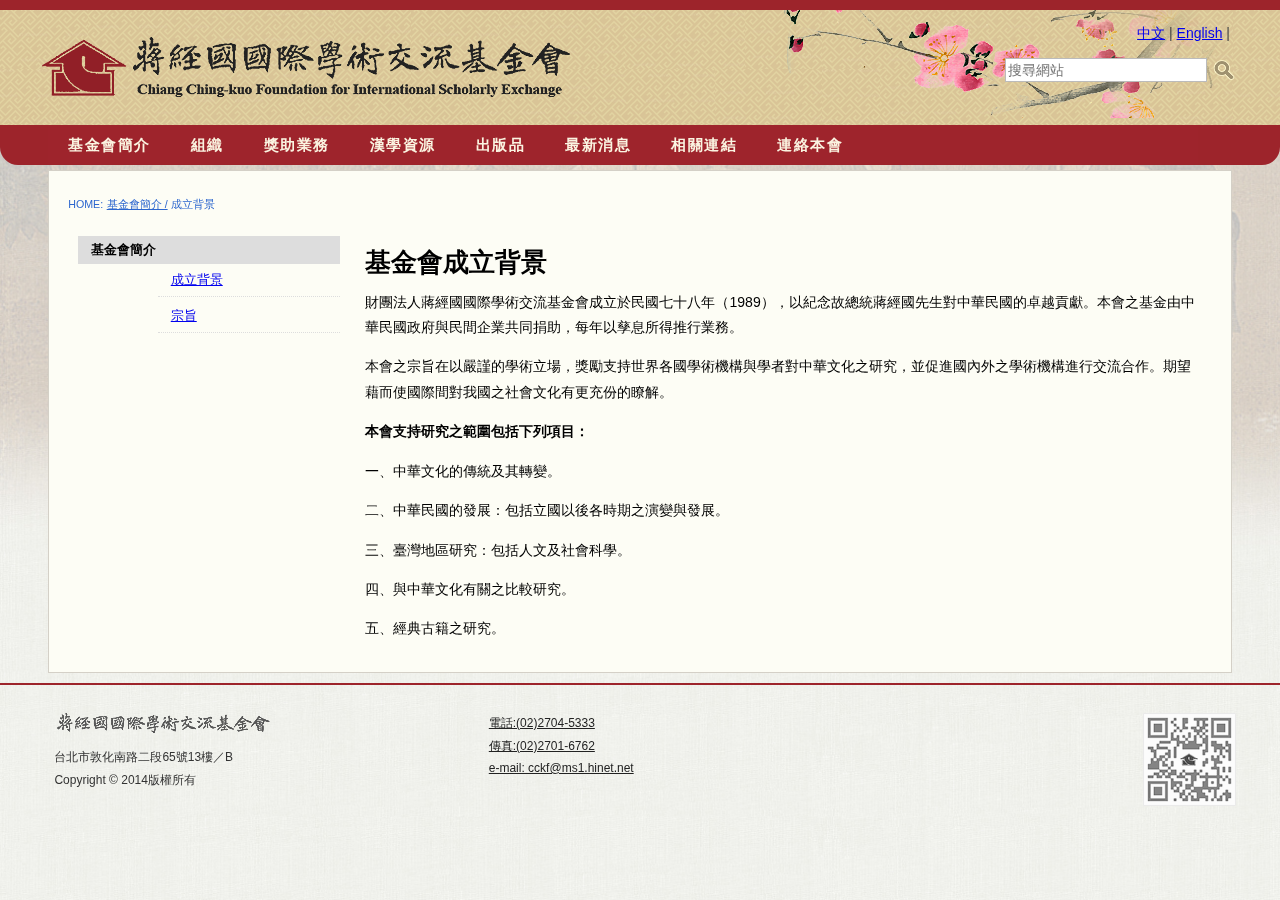
==== cckf/theme/resources/about.html @ 5ba4abf1 "Update Rule and Include Mockup Files for About Page." ====
<!DOCTYPE html>
<html>
<head>
<meta content="text/html; charset=utf-8" http-equiv="Content-Type">
<title>蔣經國基金會</title>
<meta name="description" content="蔣經國基金會以嚴謹的學術立場，獎勵支持世界各國學術機構與學者對中華文化之研究，並促進國內外之學術機構進行交流合作。期望藉而使國際間對我國之社會文化有更充份的瞭解。" />
<meta name="keywords" content="蔣經國基金會,Chiang Ching-kuo Foundation,蔣經國,基金會,Chiang Ching-kuo, CCK, 中華文化,漢學, 學術機構,"/>
<meta property="og:title" content="蔣經國基金會" />
<meta property="og:description" content="蔣經國基金會以嚴謹的學術立場，獎勵支持世界各國學術機構與學者對中華文化之研究，並促進國內外之學術機構進行交流合作。期望藉而使國際間對我國之社會文化有更充份的瞭解。" />

<link href="css/mockup.css" media="all" type="text/css" rel="stylesheet">
<link rel="stylesheet" type="text/css" media="all" href="css/base.css">
<link rel="stylesheet" type="text/css" media="screen" href="css/dropdown.css">
<link media="screen" rel="stylesheet" type="text/css" href="css/media-handheld.css">
<link href="img/favicon.ico" type="image/x-icon" rel="shortcut icon">
<link href="img/touch_icon.png" rel="apple-touch-icon">

<script src="js/resourceplone.js" type="text/javascript"></script>
<meta content="width=device-width, initial-scale=0.6666, maximum-scale=1.0, minimum-scale=0.6666" name="viewport">

</head>
<body>

<img src="img/background.jpg" class="bg">

<div id="top-banner"></div>

<div id="wrapper">
  <div id="header">
    <div>
      <div id="infobox">
        <div id="logo"> <img src="img/logo.png"> </div>
        <div class="top-info"> <a href="#" target="blank">中文</a> | <a href="#/">English</a> | </div>
        <div id="portal-searchbox">
          <form action="#/@@search" id="livesearch0">
            <div class="LSBox">
              <input type="text" id="searchGadget" class="searchField" accesskey="4" placeholder="搜尋網站" title="搜尋網站" size="18" name="SearchableText" autocomplete="off">
              <button class="searchButton" type="submit" value="label_search"><img src="img/search-icon-s.png" alt="Search"></button>
              <div id="LSResult" class="LSResult">
                <div id="LSShadow" class="LSShadow"></div>
              </div>
            </div>
          </form>
        </div>
      </div>
    </div>
 
  </div>

  
   <div id="cckmenu">
      <div id="navbar-wrapper" >
        <nav id="mainMenu" class="tencol last"> <a class="toggleMenu" href="#" style="display: none;">Menu <span class="expandicon"><img src="img/menu-expand.png"></span></a>
          <ul class="nav" style="display: block;">
            <li class=""> <a class="rootmenulink parent" href="#">基金會簡介</a>
              <ul class="submenu">
                <li class="menuitem"><a class="menulink" href="#">成立背景</a></li>
                <li class="menuitem"><a class="menulink" href="#">宗旨</a></li>
              </ul>
            </li>
            <li class=""> <a class="rootmenulink parent" href="#">組織</a>
              <ul class="submenu">
                <li class="menuitem"><a class="menulink" href="#">董事會</a></li>
                <li class="menuitem"><a class="menulink" href="#">基金會總部</a></li>
                <li class="menuitem"><a class="menulink" href="#">美洲辦事處</a></li>
                <li class="menuitem"><a class="menulink" href="#">諮議委員會</a></li>
                <li class="menuitem"><a class="menulink" href="#">海外漢學研究中心</a></li>
              </ul>
            </li>
            <li class=""> <a class="rootmenulink parent" href="#">獎助業務</a>
              <ul class="submenu">
                <li class="menuitem"><a class="menulink" href="#">國內地區</a></li>
                <li class="menuitem"><a class="menulink" href="#">美洲地區</a></li>
                <li class="menuitem"><a class="menulink" href="#">歐洲地區</a></li>
                <li class="menuitem"><a class="menulink" href="#">亞太地區</a></li>
                <li class="menuitem"><a class="menulink" href="#">歷年獎助名單</a></li>
                <li class="menuitem"><a class="menulink" href="#">歷年獎助狀況</a></li>
                <li class="menuitem"><a class="menulink" href="#">獎助地圖</a></li>
                <li class="menuitem"><a class="menulink" href="#">期中及成果報告撰寫格式</a></li>
              </ul>
            </li>
            <li class=""> <a class="rootmenulink" href="#">漢學資源</a> </li>
            <li class=""><a class="rootmenulink parent" href="#">出版品</a>
              <ul class="submenu">
                <li class="menuitem"><a class="menulink" href="#">年報</a> </li>
                <li class="menuitem"><a class="menulink" href="#">簡訊</a> </li>
                <li class="menuitem"><a class="menulink" href="#" target="_blank">十周年慶專刊</a> </li>
              </ul>
            </li>
            <li class=""><a class="rootmenulink" href="# ">最新消息</a> </li>
            <li class=""><a class="rootmenulink" href="# ">相關連結</a> </li>
            <li class=""><a class="rootmenulink" href="# ">連絡本會</a> </li>
            <li id="mini-searchbox" class="displayNav">
              <form action="#/search" name="searchform">
                <input type="text" class="searchField inputLabel inputLabelActive" title="Search" size="18" name="SearchableText">
                <button value="label_search" type="submit" class="searchButton"><img alt="Search" src="img/search-icon.png"></button>
              </form>
            </li>
          </ul>
        </nav>
      </div>
    </div>  
  
  
  <div id="main">
    <div id="plone-content">
      <div class="row" id="portal-columns">
        <div id="viewlet-above-content">
          <div id="portal-breadcrumbs"> <span id="breadcrumbs-you-are-here">Home:</span> 
		  <span id="breadcrumbs-home"> <a href="#">基金會簡介 /</a> <span id="breadcrumbs-current">成立背景</span> 
		  </span> </div>
        </div>
        

        <div id="navigation"> 
          <div class="cell width-1:4 position-0" id="portal-column-one">
              <dl class="portlet portletNavigationTree first-item-nav">
                <dt class="portletHeader"> <span class="portletTopLeft"></span>基金會簡介<span class="portletTopRight"></span> </dt>
                <dd class="portletItem lastItem">
                  <ul class="navTree navTreeLevel0">
                    <li class="navTreeItem visualNoMarker section-ultimas-noticias"> <a href="#" title="" class="state-published contenttype-link"> <span>成立背景</span> </a> </li>
                    <li class="navTreeItem visualNoMarker section-navegue-por-estados"> <a href="#" title="" class="state-published contenttype-link"> <span>宗旨</span> </a> </li>                                        
                  </ul>
                  <span class="portletBottomLeft"></span> <span class="portletBottomRight"></span> </dd>
              </dl>

          </div>
        </div>
        

        <div class="cell width-3:4 position-1:4" id="portal-column-content"> 
            <div id="content">
              <div id="viewlet-above-content-title"></div>
              <h1 class="documentFirstHeading">基金會成立背景</h1>

              <div id="viewlet-above-content-body"></div>
              <div id="content-core">
                <div id="parent-fieldname-text">

                  <p>財團法人蔣經國國際學術交流基金會成立於民國七十八年（1989），以紀念故總統蔣經國先生對中華民國的卓越貢獻。本會之基金由中華民國政府與民間企業共同捐助，每年以孳息所得推行業務。</p>
                  <p>本會之宗旨在以嚴謹的學術立場，獎勵支持世界各國學術機構與學者對中華文化之研究，並促進國內外之學術機構進行交流合作。期望藉而使國際間對我國之社會文化有更充份的瞭解。</p>
                  <p><strong>本會支持研究之範圍包括下列項目：</strong></p>
                  <p>一、中華文化的傳統及其轉變。</p>
                  <p>二、中華民國的發展：包括立國以後各時期之演變與發展。</p>
                  <p>三、臺灣地區研究：包括人文及社會科學。</p>
                  <p>四、與中華文化有關之比較研究。</p>
                  <p>五、經典古籍之研究。</p>
                </div>
              </div>
            </div>
        </div>              
      </div>

      
    </div>
    <div class="clear"></div>

  </div>

  <div id="footer">
    <div id="foot-container">
      <div class="footColumn">
        <dl class="footSection">
          <dt class="footSectionHeader"><img src="img/title.png"></dt>
          <dd class="footSectionBody"> 台北市敦化南路二段65號13樓／B </dd>
          <dd class="footSectionBody"> Copyright © 2014版權所有 </dd>
        </dl>
      </div>
      <div class="footColumn">
        <dl class="footSection">
          <dt class="footSectionHeader"></dt>
          <dd class="footSectionBody"> <a class="external-link" href="#">電話:(02)2704-5333</a> </dd>
          <dd class="footSectionBody"> <a class="external-link" href="#">傳真:(02)2701-6762</a> </dd>
          <dd class="footSectionBody"> <a class="external-link" href="#">e-mail: cckf@ms1.hinet.net</a> </dd>
        </dl>
      </div>
      <div class="footColumn-last">
        <dl class="footSection">
          <dt class="footSectionHeader"><img src="img/qrcode.png"></dt>
        </dl>
      </div>
    </div>
  </div>
</div>
<script src="js/script.js"></script>
</body>
</html>
---- cckf/theme/resources/css/mockup.css ----
body {
    margin: 0 auto;
	font: 100% "Verdana","新細明體","Arial","Helvetica","sans-serif";


}
img.bg {
  /* Set rules to fill background */
  min-height: 100%;
  min-width: 1024px;
	
  /* Set up proportionate scaling */
  width: 100%;
  height: auto;
	
  /* Set up positioning */
  position: fixed;
  top: 0;
  left: 0;
  z-index: -999;
  }


#wrapper {
    
    margin: 0 auto;
    width: 100%;
}

#top-banner {
    background: none repeat scroll 0 0 #9D242B;
    height: 10px;
}

.clear {
    clear: both;
}
/* header define ============================================================================*/

#header {
    background-image: url("../img/pattern.png");
    background-color: #DDCC9B;
    color: #222222;

}

#header > div {
    margin: 0 auto;
    max-width: 1200px;
    overflow: hidden;
    position: relative;
}


#logo {
    float: left;
    margin-top: 15px;
}

#infobox {
    background-image: url("../img/flower.png");
    background-position: 100% 100%;
    background-repeat: no-repeat;
    display: block;
    height: 115px;
    width: 1200px;
}
.top-info {
    color: #444444;
    float: right;
    font-family: "Verdana","新細明體","Arial","Helvetica","sans-serif";
    font-size: 14px;
    margin-top: 15px;
    padding-right: 10px;
}

#portal-searchbox {
    clear: right;
    float: right;
    font-family: arial,STHeiti,pmingliu,sans-serif ;
    font-size: 80%;
    margin: 1.2em 0;
    text-align: left;
	 width: 235px;
}

#searchGadget {
    border: 1px solid #BBBBBB;
    font-family: arial,STHeiti,pmingliu,sans-serif ;
    font-size: 14px;
    height: 20px;
    width: 14em;
}

.LSBox button {
    background-color: rgba(0, 0, 0, 0);
    border: medium none;
    cursor: pointer;
    position: absolute;
}
#portal-searchbox label {
    font-weight: normal;
}

#cckmenu {
    background: none repeat scroll 0 0 #9D242B;
    border-bottom-left-radius: 18px;
    border-bottom-right-radius: 18px;
    clear: both;
    line-height: 20px;
    margin: 0;
    max-width: 100% !important;
    height: 40px;
}


* ul, ol {
    list-style: none outside none;
}
* li {
    display: inline;
}




/* nav menu define ============================================================================*/


#navbar-wrapper {
     background-color: #9D242B;
    height: 40px;
    margin: 0 auto;
    width: 1150px;
}
div.row {
    display: block;
    float: left;
    position: relative;
    width: 100%;
}
#mini-searchbox {
    display: none;
}


















/* content define ============================================================================*/
#main {
    background: none repeat scroll 0 0 #FDFDF5;
    border: 1px solid #D4D0C7;
    font-size: 1em;
    margin: 5px auto 0;
    max-width: 1150px;
    padding: 0 1em 1em;
}

#main #portal-breadcrumbs {
    margin-bottom: 1.923em;
    margin-top: 1.923em;
	font-size: 80%;
	margin-left: 0.25em;
}
#portal-breadcrumbs > span {
    font-size: 0.833em;
}
#portal-breadcrumbs a, #portal-breadcrumbs span {
    color: #2C66CE;
    font-family: "open_sansregular",Arial,Helvetica,sans-serif;
    text-transform: uppercase;
}
div.row {
    display: block;
    float: left;
    position: relative;
    width: 100%;
}

#content {
    clear: both;
    font-size: 80%;
    line-height: 1.5em;
    margin: 0;
	position: relative;
}
#content-core p {
    font-size: 110%;
}
p {
    line-height: 1.8em;
    margin: 0 0 1em;
}
#content p, #content table, #content dl, dl.portlet p, dl.portlet {
    margin-bottom: 1em;
}
#content div.documentByLine {
    color: #666666;
    display: block;
    font-size: 85%;
	min-height: 30px;
	width: 55%;
}
#go-top {
    background: url("go-top.png") no-repeat scroll left center rgba(0, 0, 0, 0);
    color: #777777;
    font-size: 0.9em;
    padding-left: 20px;
}
/* footer define============================================================================*/
#footer > div {
    margin: 2em auto;
    max-width:1200px;

}
#footer {
    border-top: 2px solid #9D242B;
    color: #333333;
    margin-top: 10px;
}

#footer a {
    color: #222222;
}

#foot-container {
    font-size: 75%;
}
#foot-container .footColumn {
    text-align: left;
	margin-right: 200px;
	float: left;
}
#foot-container .footColumn-last {
    float: right;
}
#foot-container dl {
    margin: 0 0 20px;
}

#foot-container dt {
    color: #333333;
    font-family: "open_sansbold",Arial,Helvetica,sans-serif;
    font-size: 2em;
    padding-left: 0.6em;
}

#foot-container dd {
    font-family: "open_sansregular",Arial,Helvetica,sans-serif;
    padding: 0.5em 1.2em 0;
}

#foot-container dl dd {
    margin-left: 0;
}
dt {
    font-weight: bold;
}


#foot-container.columns-4 .footColumn {
    width: 25%;
}
---- cckf/theme/resources/css/base.css ----
#content ul {
list-style-type: disc;
margin-left: 2em;
}
#content ol,
dl.portlet ol,
div.portletStaticText ol {
list-style-type: decimal;
margin-left: 2em;
}
#content li,
dl.portlet li,
div.portletStaticText li {
margin-bottom: 0.25em;
line-height: 1.5em;
display: list-item;
}
/* */
#content .discreet,
#sidebar .discreet {
color: #666;
font-size: 85%;
font-weight: normal;
}
#content .visualHighlight {
background-color: #ffb;
}
#content .pullquote {
margin: 0 1em 0.5em 0.5em;
font-weight: bold;
line-height: 1.25em;
float: right;
width: 35%;
clear: right;
color: #444;
font-size: 1.6em;
letter-spacing: -0.08em !important;
}
#content .callout {
background: #eee;
padding: 1em;
border-left: 1em solid #ccc;
clear: both;
}
/* */
#content div.documentByLine {
font-size: 85%;
display: block;
color: #666;
}
#content img.tileImage,
#content div.newsImageContainer {
float: right;
margin: 0 1em 0.5em 1em;
}
.eventDetails {
float: right;
clear: right;
margin: 0 0 0.5em 1em;
}
#content .eventDetails .eventDetail {
clear: both;
}
/* */
/* */
table.listing,
table.plain {
border-spacing: 0;
border-collapse: collapse;
}
table.invisible td,
table.invisible th,
table.plain td,
table.plain th,
table.listing td,
table.listing th {
padding: 0.5em 1em;
vertical-align: top;
}
table.plain th,
table.plain td {
border: 1px solid #ddd;
}
table.plain th {
text-align: left;
}
table.listing td.listingCheckbox,
table.listing th.listingCheckbox {
text-align: center;
}
table.listing {
border-left: 1px solid #ddd;
border-bottom: 1px solid #ddd;
}
table.listing .top {
border-left: 1px solid #ddd;
border-top: 1px solid #ddd;
border-right: 1px solid #ddd;
}
table.listing th {
text-align: left;
color: #666;
border: 0.1em solid #e7e7e7;
border-style: solid solid none;
background: #ddd;
}
table.listing tr.odd th {
border: 0.1em solid #fff;
border-style: solid solid none none;
}
table.listing tbody th {
font-weight: bold;
}
table.listing tbody tr {
text-align:left;
}
table.listing tbody tr.odd {
background: #eee;
}
table.listing tbody tr td {
background: transparent;
}
table.listing tbody tr.odd td {
background: #eee;
}
table.listing td {
border-right: 1px solid #ddd;
}
.icons-on #listing-table td {
line-height: 2em;
}
table.listing a {
border: none;
display: inline-block;
border-bottom: none !important;
}
table.listing td.draggable {
text-shadow: White 1px 1px 1px;
background: #ddd !important;
border-bottom: 1px solid white;
padding: 0.4em 0.4em 0 0.5em;
}
/* */
table.vertical {
}
table.vertical th {
text-align: right;
}
table.vertical td {
border-top: 0.1em solid #e7e7e7;
padding: 0.5em;
}
/* */
table.grid td,
table.grid th {
border: 1px solid #e7e7e7;
padding: 0.5em;
}
.dragindicator {
outline: 2px solid #FFD700;
}
#foldercontents-order-column {
padding: 0;
}
div.listingBar {
font-size: 80%;
margin: 1em 0;
}
div.listingBar .next {
display: inline-block;
float: right;
}
div.listingBar .previous {
display: inline-block;
}
div.listingBar a {
display: inline-block;
padding: 0.25em 0.5em;
border: 0.1em solid #ccc;
}
div.listingBar a:hover {
color: White;
background-color: #329fd7;
border-color: #329fd7;
}
/* */
/* */
dl.portalMessage,
div.attention,
div.caution,
div.danger,
div.error,
div.hint,
div.important,
div.note,
div.tip,
div.warning {
margin: 1em 0;
font-size: 80%;
border: 1px solid #996;
background-color: #ffffe3;
clear:both;
}
dl.portalMessage a,
#content dl.portalMessage a,
div.attention a,
div.caution a,
div.danger a,
div.error a,
div.hint a,
div.important a,
div.note a,
div.tip a,
div.warning a,
#content div.attention a,
#content div.caution a,
#content div.danger a,
#content div.error a,
#content div.hint a,
#content div.important a,
#content div.note a,
#content div.tip a,
#content div.warning a {
color: black;
border-bottom: 1px solid #888;
}
dl.portalMessage dt,
div > .admonition-title {
background-color: #996;
font-weight: bold;
float: left;
margin: 0 0.5em 0 0;
padding: 0.5em 0.75em;
color: White;
line-height: 1.25em;
}
dl.portalMessage dd,
div.attention > .last,
div.caution > .last,
div.danger > .last,
div.error > .last,
div.hint > .last,
div.important > .last,
div.note > .last,
div.tip > .last,
div.warning > .last {
padding: 0.5em 0.5em;
margin: 0;
line-height: 1.25em;
}
.warning {
border-color: #d80;
}
.warning > dt,
.warning > .admonition-title {
background-color: #d80;
}
.error {
border-color: #d00;
}
.error > dt,
.error > .admonition-title {
background-color: #d00;
}
.warning {
border-color: #d80;
}
.warning > dd,
.warning > .last {
background-color: #fd7;
}
.error {
border-color: red;
}
.error > dd,
.error > .last {
background-color: #fdc;
}
/* */
#content dl.portalMessage,
#content div.attention a,
#content div.caution a,
#content div.danger a,
#content div.error a,
#content div.hint a,
#content div.important a,
#content div.note a,
#content div.tip a,
#content div.warning a {
font-size: 100%;
}
#content dl.portalMessage dt,
#content div > .admonition-title {
margin: 0 0.5em 0 0;
padding: 0.5em 0.75em;
}
#content dl.portalMessage dd,
#content div.attention > .last,
#content div.caution > .last,
#content div.danger > .last,
#content div.error > .last,
#content div.hint > .last,
#content div.important > .last,
#content div.note > .last,
#content div.tip > .last,
#content div.warning > .last {
margin: 0;
}
/* */
/* */
dl.collapsible {
border: 0.1em solid #8cacbb;
margin: 1em 0;
padding: 0;
}
dl.collapsible dt.collapsibleHeader {
display: block;
float: left;
background: White;
line-height: 1.2em;
vertical-align: middle;
font-size: 90%;
position: relative;
top: -0.6em;
width: auto;
margin: 0 0 -0.6em 1em;
padding: 0 0.5em;
}
dl.collapsible dd.collapsibleContent {
margin: 0;
padding: 0 1em 0.4em;
clear: left;
}
/* */
dl.collapsible dd.collapsibleContent > dl {
margin: 0;
padding: 0;
}
dl.expandedInlineCollapsible dt.collapsibleHeader,
dl.expandedBlockCollapsible dt.collapsibleHeader {
padding: 0 0.5em 0 2em;
background: White url(treeExpanded.png) no-repeat 0.5em 50%;
cursor: pointer;
}
dl.collapsedBlockCollapsible {
border: none;
height: 1em;
width: auto;
}
dl.collapsedInlineCollapsible dt.collapsibleHeader,
dl.collapsedBlockCollapsible dt.collapsibleHeader {
float: none;
position: relative;
margin: 0 0 0 1em;
padding: 0 0.5em 0 2em;
line-height: 1.2em;
cursor: pointer;
background: White url(treeCollapsed.png) no-repeat 0.5em 50%;
}
dl.collapsedInlineCollapsible dd.collapsibleContent,
dl.collapsedBlockCollapsible dd.collapsibleContent {
display: none;
}
dl.collapsedInlineCollapsible {
border: none;
height: 1em;
width: auto;
display: inline;
}
dl.collapsedInlineCollapsible dt.collapsibleHeader {
position: static;
float: none;
margin: 0;
padding: 0 0 0 2em;
line-height: 1em;
cursor: pointer;
display: inline;
}
/* */
/* */
.comment {
margin-top: 1.5em;
font-size: 80%;
}
.comment .documentByLine {
margin-left: 1em;
}
.comment .formControls {
margin-left: 0;
}
.commentTime {
color: #666;
}
.commentBody {
padding: 1em;
margin: 0.5em 0;
border-radius: 0.5em;
-webkit-border-radius: 0.5em;
-moz-border-radius: 0.5em;
box-shadow: 0 0 1em 0 #888;
-moz-box-shadow: 0 0 0.5em 0 #888;
-webkit-box-shadow: 0 0 0.5em #888;
}
.comment h1,
.comment h2,
.comment h3,
.comment h4,
.comment h5,
.comment h6 {
font-weight: normal;
}
/* */
.reviewHistory,
.contentHistory {
display: inline;
color: Black;
}
.spacer {
margin: 1em;
}
.label {
font-weight: bold;
display: inline;
}
.label .fieldErrorBox {
font-weight: normal;
}
.optionsToggle {
border: 0.1em solid #8cacbb;
color: Black;
background-color: #dee7ec;
font-weight: normal;
font-size: 90%;
}
/* */
.highlightedSearchTerm {
background-color: #ffa;
}
dl.searchResults .highlightedSearchTerm {
background-color: transparent;
font-weight: bold;
}
/* */
.noInheritedRoles {
color: #a0a0a0;
}
/* */
.currentItem {
border-collapse: collapse;
border: 0.2em solid #ffa500;
padding: 0.1em;
}
/* */
/* */
fieldset#search-field {
border: none !important;
text-align: center;
}
input.searchPage {
font-size:200% !important;
}
#rss-subscription {
float: left;
line-height: 3em;
}
#search-results-bar .actionMenuContent {
margin-top: 1em;
padding: 0;
}
#search-filter {
background: #ddd;
margin: 0;
padding: 0;
}
#content #search-filter fieldset {
border: none !important;
position: relative;
padding: 0;
margin: 0;
}
#content #search-filter legend {
background: transparent;
font-size: 1.1em;
padding: 0.5em 0.9em;
font-weight: bold;
}
#search-filter .field {
background: #eee;
padding: 1em 1.5em;
margin: 0;
}
#search-filter .field label {
font-weight: normal;
}
#search-filter .formControls {
text-align:center
}
#search-results-wrapper {
margin-top: 1em;
}
form.searchPage h1.documentFirstHeading {
font-weight:normal;
letter-spacing:0;
float: left;
margin-right: 0.8em;
}
form.searchPage h1.documentFirstHeading .highlightedSearchTerm {
background: transparent !important;
}
#search-results-bar > * {
float: left;
}
#searchResultsSort{
float:right;
}
#search-results-bar {
position: relative;
z-index: 1;
float: left;
width: 100%;
border-top: 1px solid #DDD;
border-bottom: 1px solid #DDD;
padding: 1em 0;
}
#search-results-bar dl.actionMenu {
margin-bottom: 0;
}
#search-results-bar dd.actionMenuContent {
margin-left: 0;
padding-left: 0;
}
#search-results-bar dt.actionMenuHeader a {
border-bottom: none;
}
#search-results-bar dt.actionMenuHeader a::after {
content: " ▼";
}
#search-results {
padding: 1em;
}
.searchResults {
margin-top: 0;
}
#ajax-search-res {
display: none;
}
/* */
/* */
.image-left {
float: left;
margin: 0.5em 1em 0.5em 0;
}
.image-right {
float: right;
margin: 0.5em;
}
.image-inline {
float: none;
}
/* */
/* */
dl.toc {
float: right;
width: 35%;
font-size: 100%;
margin: 1em 0 0.5em 1.5em;
}
dl.toc dt {
margin-left: 1em;
font-weight: normal;
text-transform: uppercase;
}
dl.toc dd {
margin-bottom: 0;
padding-left: 2em;
}
dl.toc dd ol {
margin-left: 1.5em;
}
/* */
/* */
#portal-sitemap {
list-style: none;
margin-left: 0;
font-size: 130%;
font-weight: bold;
}
#portal-sitemap li {
list-style: none;
margin-left: 0;
}
#portal-sitemap a {
border-bottom: none;
display: block;
}
#portal-sitemap > li {
border-bottom:0.1em dotted #ddd;
line-height:1.8em;
padding:0.25em 1em;
margin-bottom: 0;
}
#portal-sitemap .navTreeLevel2,
#portal-sitemap .navTreeLevel2 ul {
font-size: 85%;
font-weight: normal;
margin-bottom: 0;
padding: 0.25em 0;
}
/* */
/* */
.photoAlbumEntry {
float: left;
position:relative;
overflow: hidden;
height: 185px;
width: 143px;
margin: 0em;
padding: 0px 6px 0px 9px;
text-align: center;
background-image: url('polaroid-single.png');
background-repeat: no-repeat;
}
.photoAlbumEntry img {
border: 1px solid #ccc;
display: block;
margin: 0 auto;
}
.photoAlbumEntryWrapper {
height: 130px;
width: 128px;
margin-bottom: 7px;
}
.photoAlbumEntry a {
display: block;
text-decoration: none;
font-size: 90%;
height: 169px;
width: 130px;
margin: 16px auto 0px;
}
.photoAlbumFolder {
background-image: url('polaroid-multi.png');
background-repeat: no-repeat;
}
.photoAlbumEntryTitle {
color: #76797c;
display: block;
width: 128px;
height: 3.6em;
}
/* */
/* */
.hiddenStructure {
display: block;
background: transparent;
background-image: none; /* */
border: none;
height: 0.1em;
overflow: hidden;
padding: 0;
margin: -0.1em 0 0 -0.1em;
width: 1px;
}
/* */
/* */
.ie6 .hiddenStructure,
.ie7 .hiddenStructure {
position: absolute;
}
#content .visualNoMarker {
list-style:none;
margin-left: 0;
}
.visualClear {
clear: both;
}
/* */
/* */
body.largeText { font-size: 125%; }
body.smallText { font-size: 85%; }
/* */
/* */
/* */
div.overlay {
width: auto;
height: auto;
/* */
display: none;
/* */
margin: 1em;
font-size: 80%;
}
div.overlay-iframe,
div.overlay-ajax {
width: 60%;
min-height: 100px;
z-index: 99; /* */
}
div.overlay-iframe {
height: 60%;
}
/* */
div.overlaybg div.close,
div.overlay div.close {
background-image: url(pb_close.png);
position: absolute;
left: -14px;
top: -14px;
cursor: pointer;
height: 30px;
width: 30px;
}
.pb-ajax {
overflow-y: auto;
}
.pb-ajax, .pb-image, .overlay iframe {
background-color: #fff;
border: 1px solid #999;
white-space: normal;
box-shadow: 0 0 3em 0.5em #666;
-moz-box-shadow: 0 0 3em 0.5em #666;
-webkit-box-shadow: 0 0 3em #666;
}
.pb-ajax > div {
width: 92%;
padding: 1em;
}
.pb-ajax .documentActions {display:none}
div.overlay div.close span {
display: block;
height: 1px;
margin: -1px 0 0 -1px;
overflow: hidden;
padding: 0;
width: 1px;
}
div.overlay textarea { width: 100%; }
/* */
div.overlay .link-parent { display: none; }
div.overlay #createGroup legend { display: none; }
div.overlay #createGroup fieldset { border: none; }
/* */
div.overlay p {
margin-bottom: 1em;
}
div.overlay label {
margin-bottom: 0.25em;
}
div.overlay a:hover {
color: #75ad0a;
}
div.overlay a:hover label{
cursor: pointer;
}
div.overlay a.selected {
color: #000000;
}
div.overlay .formTab {
margin-right:1em;
font-weight: bold;
}
div.overlay .formTab.lastFormTab {
margin-right:0em;
}
div.overlay .formControls a {
display: block;
margin: 0.75em;
}
/* */
/* */
#history dd {
}
div.historyRecord {
margin-bottom: 1em;
}
div.historyTools ul {
float: right;
margin: 2px 1em;
}
div.historyTools ul li {
display: inline;
padding: 0 0.015em;
}
div.historyTools ul li a{
border-bottom: none;
}
div.historyTools form {
display: inline;
}
.historyAction {
}
.historyByLine {
background: #ddd;
padding: 0.5em;
border-top-right-radius: 0.5em;
border-top-left-radius: 0.5em;
-webkit-border-top-right-radius: 0.5em;
-webkit-border-top-left-radius: 0.5em;
-moz-border-radius-topleft: 0.5em;
-moz-border-radius-topright: 0.5em;
}
div.historyLinks {
float: right;
clear: right;
margin: 0.5em 1em 0 0;
}
div.historyComment {
padding: 0.5em 1em;
border: 1px solid #ddd;
}
div.historyComment p {
margin: 0;
padding-top: 1px;
}
a.historyComparePrevious {
border-top: 1px dotted #ccc;
display: block;
margin-top: 1.5em;
margin-bottom: -0.5em;
text-align: center;
}
a.historyComparePrevious span {
background-color: white;
position: relative;
top: -0.75em;
padding: 0 0.5em;
}
/* */
/* */
.icons-on .contenttype-document {
background: no-repeat transparent 0px 4px url(contenttypes-sprite.png);
}
.icons-on .contenttype-event {
background: no-repeat transparent 0px -212px url(contenttypes-sprite.png);
}
.icons-on .contenttype-folder {
background: no-repeat transparent 0px -644px url(contenttypes-sprite.png);
}
.icons-on .contenttype-link {
background: no-repeat transparent 0px -1076px url(contenttypes-sprite.png);
}
.icons-on .contenttype-news-item {
background: no-repeat transparent 0px -1292px url(contenttypes-sprite.png);
}
.icons-on .contenttype-plone-site {
background: no-repeat transparent 0px -1508px url(contenttypes-sprite.png);
}
.icons-on .contenttype-collection {
background: no-repeat transparent 0px -1724px url(contenttypes-sprite.png);
}
.icons-on .contenttype-topic {
background: no-repeat transparent 0px -1724px url(contenttypes-sprite.png);
}
/* */
.icons-on #plone-contentmenu-factories .contenttype-file {
background: no-repeat transparent 0px -428px url(contenttypes-sprite.png);
}
.icons-on #plone-contentmenu-factories .contenttype-image {
background: no-repeat transparent 0px -860px url(contenttypes-sprite.png);
}
.icons-on .contenttype-document,
.icons-on .contenttype-event,
.icons-on .contenttype-folder,
.icons-on .contenttype-link,
.icons-on .contenttype-news-item,
.icons-on .contenttype-plone-site,
.icons-on .contenttype-collection,
.icons-on .contenttype-topic,
.icons-on #plone-contentmenu-factories .contenttype-file,
.icons-on #plone-contentmenu-factories .contenttype-image {
line-height: 2em;
display: inline-block;
*display: block;
padding-left: 20px !important;
}
/* */
/* */
.optionsBox {
overflow-y: auto;
border: solid 1px #999999;
background: #FFFFFF;
height: 14em;
width: 100%;
}
/* */
/* */
.ie7 div.optionsBox {
width: 50%;
}
.optionsBox LABEL {
padding: 2px 0 0 0;
display: block;
line-height: 1em;
font-weight: normal;
}
.optionsBox input{
vertical-align: middle;
margin: 1px 4px 4px 6px;
}
/* */
/* */
.ie7 .optionsBox input {
margin: 0px;
}
.optionsBox LABEL.checked {
background-color: #EEEEEE;
}
.optionsBox LABEL.hover {
background-color: #777777;
color: #FFFFFF;
}
#archetypes-fieldname-subject .formHelp {
font-weight: normal;
}
#existingTagsSection {
position: relative;
margin-left: 3em;
}
#existingTags {
float: left;
width: 50%;
}
#content #existingTags dd {
margin-bottom: 1px;
margin-left: 0;
}
#content #selectedTags, #content #newTags {
margin-bottom: 0;
margin-left: 0;
}
#content #selectedTagsSection {
margin-left: 3em;
float: left;
width: 43%;
margin-bottom: 0;
}
#newTagsSection {
width: 48%;
margin-left: 3em;
}
#content p.selectedTag {
margin-bottom: .4em;
}
#existingTagsTitle, #newTagsTitle {
float: left;
}
#existingTagsHelp, #newTagsHelp {
float: right;
}
#noTagsSelected, #oneOrMoreTagsSelected {
display: none;
}
#ajax-spinner {
display:none;
width: 20px;
height: 20px;
position: fixed;
background-position: center center;
top: 50%;
left: 50%;
margin-top: -10px;
margin-left: -10px;
}
/* */

}


/* - public.css - */
@media screen {
/* http://www.brasil.gov.br/portal_css/public.css?original=1 */
/* */
.state-published {
color: #436976 !important;
}
/* */
body {
font: 100% Arial, FreeSans, sans-serif;
background: White;
color: Black;
/* */
}
h1, h2, h3, h4, h5, h6 {
font-family: "Helvetica Neue", Arial, FreeSans, sans-serif;
font-weight: bold;
color: Black;
line-height: 1.5em;
}
h1, h2 {
letter-spacing: -0.05em;
}
h1 {
font-size: 2em;
}
h2 {
font-size: 1.75em;
}
h3 {
font-size: 1.25em;
}
h4 {
font-size: 1.25em;
}
h5 {
font-size: 1em;
}
h6 {
font-size: 0.8em;
}
h2, h3, h4, h5, h6 {
color: #444;
}
h2 a, h3 a, h4 a {
border-bottom: none !important;
}
p {
}
a:link, a:visited {
color: #205c90;
}
a:focus img {
outline: thin dotted;
}
dt {
font-weight: bold;
}
input {
font-family: "Lucida Grande", Arial, FreeSans;
}
q {
quotes: "“" "”" "‘" "’";
}
sup,
sub {
height: 0;
line-height: 1;
vertical-align: baseline;
_vertical-align: bottom;
position: relative;
}
sup {
bottom: 1ex;
}
sub {
top: 0.5ex;
}
/* */
/* */
#portal-header {
position: relative;
z-index: 2;
}
#portal-logo {
display: inline-block;
margin: 1.375em 0;
}
/* */
/* */
.ie6 #portal-logo,
.ie7 #portal-logo {
margin-top: 0;
}
#portal-globalnav {
clear: both;
font-size: 80%;
background: #ddd;
/* */
margin: 0 0 1em 0;
}
#portal-globalnav li {
}
#portal-globalnav li a {
display: inline-block;
padding: 0.5em 1em 1.8em 1em;
background: #ddd;
min-width: 6em;
white-space: normal;
border-right: 0.1em solid white;
}
#portal-globalnav .selected a,
#portal-globalnav a:hover {
background: #205c90;
color: White;
}
#portal-globalnav .selected a:hover {
background: #ddd;
color: #205c90;
}
#portal-personaltools {
float: right;
background: #e3e3e3;
position: relative;
z-index: 3; /* */
top: 0;
right: 0;
padding: 0.25em 0.5em;
font-size: 80%;
border-bottom-right-radius: 0.5em;
border-bottom-left-radius: 0.5em;
-webkit-border-bottom-right-radius: 0.5em;
-webkit-border-bottom-left-radius: 0.5em;
-moz-border-radius-bottomleft: 0.5em;
-moz-border-radius-bottomright: 0.5em;
}
#portal-personaltools #anon-personalbar a {
float: left;
margin: 0 0.5em;
}
#portal-languageselector {
float: right;
background: #e3e3e3;
position: relative;
top: 0;
right: 1px;
z-index: 3; /* */
padding: 0.25em 0.5em;
font-size: 80%;
border-bottom-right-radius: 0.5em;
border-bottom-left-radius: 0.5em;
-webkit-border-bottom-right-radius: 0.5em;
-webkit-border-bottom-left-radius: 0.5em;
-moz-border-radius-bottomleft: 0.5em;
-moz-border-radius-bottomright: 0.5em;
max-width: 50%;
}
#portal-searchbox {
float: right;
text-align: left;
clear: right;
margin: 1.2em 0;
font-size: 80%;
}
#portal-searchbox form {
white-space: nowrap;
}
#portal-searchbox label {
font-weight: normal;
}
#searchGadget {
width: 13em;
}
#searchGadget,
.LSBox input.searchButton {
}
.LSBox .searchSection {
}
#content input.searchField {
margin-bottom: 1em;
}
input.searchField {
-moz-appearance: searchfield;
}
/* */
.collapsible .collapser.collapsed {
padding-right: 14px;
background: url('arrowRight.png') center right no-repeat;
}
.collapsible .collapser.expanded {
padding-right: 14px;
background: url('arrowDown.png') center right no-repeat;
}
/* */
/* */
#LSResult {
position: absolute;
right: 0;
background: White;
margin: -1.5em 0 0 -7em;
}
#LSResult fieldset {
padding: 1em 0 0;
border: 0.1em solid #ccc;
}
#livesearchLegend {
background-color:#ccc;
padding:0.3em;
}
#LSResult .LSDescr {
font-size: 85%;
color: #666;
}
.LSRow,
#LSNothingFound {
display: block;
padding: 0.5em 1em;
white-space: normal;
width:28em;
}
.LSHighlight {
background: #ddd;
}
/* */
/* */
#portal-breadcrumbs {
font-size: 80%;
margin-bottom: 1em;
margin-left: 0.25em;
}
#portal-breadcrumbs a {
border-bottom: none;
display: inline-block;
}
.breadcrumbSeparator {
color: #666666;
}
/* */
/* */
#portal-siteactions {
font-size: 85%;
padding-bottom: 2em;
text-align: center;
clear: left;
}
#portal-siteactions li {
margin-right: 0.5em;
}
#portal-siteactions li a:hover {
color: #75ad0a
}
/* */
/* */
a.link-parent {
}
a.link-anchor {
border: none !important;
color: Black !important;
cursor: default !important;
}
#content a.link-overlay {
border-bottom: 1px dotted #205c90 !important;
}
dl dt .documentByLine {
font-weight: normal;
}
dl dt span.summary a {
border: none !important;
}
/* */
/* */
#content {
line-height: 1.5em;
clear: both;
font-size: 80%;
margin: 1em 0.25em 2em 0.25em;
}
/* */
body#content {
margin: 1em;
}
#content h1 {
margin-top: 0.5em;
}
#content h1.documentFirstHeading {
margin-top: 0;
}
#content p,
#content table,
#content dl,
dl.portlet p,
dl.portlet {
margin-bottom: 1em;
}
#content ul,
#content ol {
}
#content a:link,
dl.portlet a:link {
color: #205c90;
border-bottom: 0.1em solid #ccc;
}
#content a:visited,
dl.portlet a:visited {
color: #427597;
border-bottom: 0.1em solid #ccc;
}
#content a:hover,
dl.portlet a:hover {
color: #75ad0a !important; /* */
}
#content a:target {
background-color: #ffb;
}
#content span.link-external a {
background: transparent url(link_icon.png) 0px 1px no-repeat;
padding: 1px 0px 1px 16px;
}
#category {
font-size: 75%;
margin-bottom: 1em;
color: #666;
text-align: right;
}
#category a.link-category, span.selectedTag {
color: black;
padding: 0.25em 0.5em;
background: #ddd;
border-radius: 0.5em;
-webkit-border-radius: 0.5em;
-moz-border-radius: 0.5em;
}
#category a.link-category:hover {
background: #205c90;
color: White;
border-color: #205c90;
}
#category .separator {
display: none;
}
#content dt {
font-weight: bold;
margin-bottom: 0;
margin-right: 0;
}
#content-core dd {
margin: 0 0 1em 2em;
}
#content pre {
background-color: #222;
color: White;
font-family: Consolas, Inconsolata, Menlo, "DejaVu Sans Mono", "Bitstream Vera Sans Mono", "Courier New", monospace;
padding: 1em;
overflow-x: auto;
font-size: 90%;
margin-bottom: 1em;
line-height: 1.25em;
}
#content pre.python {
background-color: White;
}
#content code {
font-family: Consolas, Inconsolata, Menlo, "DejaVu Sans Mono", "Bitstream Vera Sans Mono", "Courier New", monospace;
}
#content table {
text-align: left;
border-collapse: collapse;
border-spacing: 0px;
}
#content .documentDescription,
#content #description {
color: #666;
margin-left: 0;
font: bold 1.25em "Helvetica Neue", Arial, FreeSans, sans-serif;
}
#content div.newsImageContainer a {
border-bottom: none;
}
#content div.newsImageContainer p.discreet {
margin: 0;
padding: 0.5em;
background-color: #666;
background-color: rgba(40,40,40,0.7);
color: White;
font-weight: bold;
position: relative;
width: 190px;
top: -3em;
}
/* */
#content .eventDetails {
border-color: #CCCCCC;
border-style: solid;
border-width: 0.08em;
width: 22em;
margin-top: 1em;
}
#content .eventDetails h2 {
background-color: #DDDDDD;
font-size: 100%;
letter-spacing: 0;
padding: 0.5em;
padding-left: 1em;
}
#content .eventDetails .eventDetail h3,
#content .eventDetails .eventDetail div {
padding: 2%;
}
#content .eventDetails .eventDetail h3 {
float: left;
font-size: 100%;
text-align: right;
width: 37%;
}
#content .eventDetails .eventDetail div {
float: left;
width: 55%;
}
/* */
/* */
img.image-left,
img.image-right,
.captioned img {
border: 1px solid #ddd;
}
dd.image-caption {
text-align: left;
padding: 0 0 0 3px; /**/
margin: 0;
color: #666;
font-size: 85%;
}
/* */
/* */
#portal-footer {
font-size: 75%;
background: #ddd;
padding: 1em;
margin: 1em 0;
line-height: 2em;
}
#portal-colophon {
font-size: 70%;
text-align: center;
margin-bottom: 1em;
}
#portal-colophon li {
padding:0 0.75em;
}
#portal-colophon a {
color: #444;
}
/* */

}


/* - collective.js.jqueryui.custom.min.css - */
@media screen {
/* http://www.brasil.gov.br/portal_css/collective.js.jqueryui.custom.min.css?original=1 */
/* */
/* */
.ui-helper-hidden {
display: none;
}
.ui-helper-hidden-accessible {
border: 0;
clip: rect(0 0 0 0);
height: 1px;
margin: -1px;
overflow: hidden;
padding: 0;
position: absolute;
width: 1px;
}
.ui-helper-reset {
margin: 0;
padding: 0;
border: 0;
outline: 0;
line-height: 1.3;
text-decoration: none;
font-size: 100%;
list-style: none;
}
.ui-helper-clearfix:before,
.ui-helper-clearfix:after {
content: "";
display: table;
border-collapse: collapse;
}
.ui-helper-clearfix:after {
clear: both;
}
.ui-helper-clearfix {
min-height: 0; /* */
}
.ui-helper-zfix {
width: 100%;
height: 100%;
top: 0;
left: 0;
position: absolute;
opacity: 0;
filter:Alpha(Opacity=0);
}
.ui-front {
z-index: 100;
}
.ui-state-disabled {
cursor: default !important;
}
/* */
.ui-icon {
display: block;
text-indent: -99999px;
overflow: hidden;
background-repeat: no-repeat;
}
/* */
.ui-widget-overlay {
position: fixed;
top: 0;
left: 0;
width: 100%;
height: 100%;
}
.ui-resizable {
position: relative;
}
.ui-resizable-handle {
position: absolute;
font-size: 0.1px;
display: block;
}
.ui-resizable-disabled .ui-resizable-handle,
.ui-resizable-autohide .ui-resizable-handle {
display: none;
}
.ui-resizable-n {
cursor: n-resize;
height: 7px;
width: 100%;
top: -5px;
left: 0;
}
.ui-resizable-s {
cursor: s-resize;
height: 7px;
width: 100%;
bottom: -5px;
left: 0;
}
.ui-resizable-e {
cursor: e-resize;
width: 7px;
right: -5px;
top: 0;
height: 100%;
}
.ui-resizable-w {
cursor: w-resize;
width: 7px;
left: -5px;
top: 0;
height: 100%;
}
.ui-resizable-se {
cursor: se-resize;
width: 12px;
height: 12px;
right: 1px;
bottom: 1px;
}
.ui-resizable-sw {
cursor: sw-resize;
width: 9px;
height: 9px;
left: -5px;
bottom: -5px;
}
.ui-resizable-nw {
cursor: nw-resize;
width: 9px;
height: 9px;
left: -5px;
top: -5px;
}
.ui-resizable-ne {
cursor: ne-resize;
width: 9px;
height: 9px;
right: -5px;
top: -5px;
}
.ui-selectable-helper {
position: absolute;
z-index: 100;
border: 1px dotted black;
}
.ui-accordion .ui-accordion-header {
display: block;
cursor: pointer;
position: relative;
margin-top: 2px;
padding: .5em .5em .5em .7em;
min-height: 0; /* */
}
.ui-accordion .ui-accordion-icons {
padding-left: 2.2em;
}
.ui-accordion .ui-accordion-noicons {
padding-left: .7em;
}
.ui-accordion .ui-accordion-icons .ui-accordion-icons {
padding-left: 2.2em;
}
.ui-accordion .ui-accordion-header .ui-accordion-header-icon {
position: absolute;
left: .5em;
top: 50%;
margin-top: -8px;
}
.ui-accordion .ui-accordion-content {
padding: 1em 2.2em;
border-top: 0;
overflow: auto;
}
.ui-autocomplete {
position: absolute;
top: 0;
left: 0;
cursor: default;
}
.ui-button {
display: inline-block;
position: relative;
padding: 0;
line-height: normal;
margin-right: .1em;
cursor: pointer;
vertical-align: middle;
text-align: center;
overflow: visible; /* */
}
.ui-button,
.ui-button:link,
.ui-button:visited,
.ui-button:hover,
.ui-button:active {
text-decoration: none;
}
/* */
.ui-button-icon-only {
width: 2.2em;
}
/* */
button.ui-button-icon-only {
width: 2.4em;
}
.ui-button-icons-only {
width: 3.4em;
}
button.ui-button-icons-only {
width: 3.7em;
}
/* */
.ui-button .ui-button-text {
display: block;
line-height: normal;
}
.ui-button-text-only .ui-button-text {
padding: .4em 1em;
}
.ui-button-icon-only .ui-button-text,
.ui-button-icons-only .ui-button-text {
padding: .4em;
text-indent: -9999999px;
}
.ui-button-text-icon-primary .ui-button-text,
.ui-button-text-icons .ui-button-text {
padding: .4em 1em .4em 2.1em;
}
.ui-button-text-icon-secondary .ui-button-text,
.ui-button-text-icons .ui-button-text {
padding: .4em 2.1em .4em 1em;
}
.ui-button-text-icons .ui-button-text {
padding-left: 2.1em;
padding-right: 2.1em;
}
/* */
input.ui-button {
padding: .4em 1em;
}
/* */
.ui-button-icon-only .ui-icon,
.ui-button-text-icon-primary .ui-icon,
.ui-button-text-icon-secondary .ui-icon,
.ui-button-text-icons .ui-icon,
.ui-button-icons-only .ui-icon {
position: absolute;
top: 50%;
margin-top: -8px;
}
.ui-button-icon-only .ui-icon {
left: 50%;
margin-left: -8px;
}
.ui-button-text-icon-primary .ui-button-icon-primary,
.ui-button-text-icons .ui-button-icon-primary,
.ui-button-icons-only .ui-button-icon-primary {
left: .5em;
}
.ui-button-text-icon-secondary .ui-button-icon-secondary,
.ui-button-text-icons .ui-button-icon-secondary,
.ui-button-icons-only .ui-button-icon-secondary {
right: .5em;
}
/* */
.ui-buttonset {
margin-right: 7px;
}
.ui-buttonset .ui-button {
margin-left: 0;
margin-right: -.3em;
}
/* */
/* */
input.ui-button::-moz-focus-inner,
button.ui-button::-moz-focus-inner {
border: 0;
padding: 0;
}
.ui-datepicker {
width: 17em;
padding: .2em .2em 0;
display: none;
}
.ui-datepicker .ui-datepicker-header {
position: relative;
padding: .2em 0;
}
.ui-datepicker .ui-datepicker-prev,
.ui-datepicker .ui-datepicker-next {
position: absolute;
top: 2px;
width: 1.8em;
height: 1.8em;
}
.ui-datepicker .ui-datepicker-prev-hover,
.ui-datepicker .ui-datepicker-next-hover {
top: 1px;
}
.ui-datepicker .ui-datepicker-prev {
left: 2px;
}
.ui-datepicker .ui-datepicker-next {
right: 2px;
}
.ui-datepicker .ui-datepicker-prev-hover {
left: 1px;
}
.ui-datepicker .ui-datepicker-next-hover {
right: 1px;
}
.ui-datepicker .ui-datepicker-prev span,
.ui-datepicker .ui-datepicker-next span {
display: block;
position: absolute;
left: 50%;
margin-left: -8px;
top: 50%;
margin-top: -8px;
}
.ui-datepicker .ui-datepicker-title {
margin: 0 2.3em;
line-height: 1.8em;
text-align: center;
}
.ui-datepicker .ui-datepicker-title select {
font-size: 1em;
margin: 1px 0;
}
.ui-datepicker select.ui-datepicker-month-year {
width: 100%;
}
.ui-datepicker select.ui-datepicker-month,
.ui-datepicker select.ui-datepicker-year {
width: 49%;
}
.ui-datepicker table {
width: 100%;
font-size: .9em;
border-collapse: collapse;
margin: 0 0 .4em;
}
.ui-datepicker th {
padding: .7em .3em;
text-align: center;
font-weight: bold;
border: 0;
}
.ui-datepicker td {
border: 0;
padding: 1px;
}
.ui-datepicker td span,
.ui-datepicker td a {
display: block;
padding: .2em;
text-align: right;
text-decoration: none;
}
.ui-datepicker .ui-datepicker-buttonpane {
background-image: none;
margin: .7em 0 0 0;
padding: 0 .2em;
border-left: 0;
border-right: 0;
border-bottom: 0;
}
.ui-datepicker .ui-datepicker-buttonpane button {
float: right;
margin: .5em .2em .4em;
cursor: pointer;
padding: .2em .6em .3em .6em;
width: auto;
overflow: visible;
}
.ui-datepicker .ui-datepicker-buttonpane button.ui-datepicker-current {
float: left;
}
/* */
.ui-datepicker.ui-datepicker-multi {
width: auto;
}
.ui-datepicker-multi .ui-datepicker-group {
float: left;
}
.ui-datepicker-multi .ui-datepicker-group table {
width: 95%;
margin: 0 auto .4em;
}
.ui-datepicker-multi-2 .ui-datepicker-group {
width: 50%;
}
.ui-datepicker-multi-3 .ui-datepicker-group {
width: 33.3%;
}
.ui-datepicker-multi-4 .ui-datepicker-group {
width: 25%;
}
.ui-datepicker-multi .ui-datepicker-group-last .ui-datepicker-header,
.ui-datepicker-multi .ui-datepicker-group-middle .ui-datepicker-header {
border-left-width: 0;
}
.ui-datepicker-multi .ui-datepicker-buttonpane {
clear: left;
}
.ui-datepicker-row-break {
clear: both;
width: 100%;
font-size: 0;
}
/* */
.ui-datepicker-rtl {
direction: rtl;
}
.ui-datepicker-rtl .ui-datepicker-prev {
right: 2px;
left: auto;
}
.ui-datepicker-rtl .ui-datepicker-next {
left: 2px;
right: auto;
}
.ui-datepicker-rtl .ui-datepicker-prev:hover {
right: 1px;
left: auto;
}
.ui-datepicker-rtl .ui-datepicker-next:hover {
left: 1px;
right: auto;
}
.ui-datepicker-rtl .ui-datepicker-buttonpane {
clear: right;
}
.ui-datepicker-rtl .ui-datepicker-buttonpane button {
float: left;
}
.ui-datepicker-rtl .ui-datepicker-buttonpane button.ui-datepicker-current,
.ui-datepicker-rtl .ui-datepicker-group {
float: right;
}
.ui-datepicker-rtl .ui-datepicker-group-last .ui-datepicker-header,
.ui-datepicker-rtl .ui-datepicker-group-middle .ui-datepicker-header {
border-right-width: 0;
border-left-width: 1px;
}
.ui-dialog {
position: absolute;
top: 0;
left: 0;
padding: .2em;
outline: 0;
}
.ui-dialog .ui-dialog-titlebar {
padding: .4em 1em;
position: relative;
}
.ui-dialog .ui-dialog-title {
float: left;
margin: .1em 0;
white-space: nowrap;
width: 90%;
overflow: hidden;
text-overflow: ellipsis;
}
.ui-dialog .ui-dialog-titlebar-close {
position: absolute;
right: .3em;
top: 50%;
width: 21px;
margin: -10px 0 0 0;
padding: 1px;
height: 20px;
}
.ui-dialog .ui-dialog-content {
position: relative;
border: 0;
padding: .5em 1em;
background: none;
overflow: auto;
}
.ui-dialog .ui-dialog-buttonpane {
text-align: left;
border-width: 1px 0 0 0;
background-image: none;
margin-top: .5em;
padding: .3em 1em .5em .4em;
}
.ui-dialog .ui-dialog-buttonpane .ui-dialog-buttonset {
float: right;
}
.ui-dialog .ui-dialog-buttonpane button {
margin: .5em .4em .5em 0;
cursor: pointer;
}
.ui-dialog .ui-resizable-se {
width: 12px;
height: 12px;
right: -5px;
bottom: -5px;
background-position: 16px 16px;
}
.ui-draggable .ui-dialog-titlebar {
cursor: move;
}
.ui-menu {
list-style: none;
padding: 2px;
margin: 0;
display: block;
outline: none;
}
.ui-menu .ui-menu {
margin-top: -3px;
position: absolute;
}
.ui-menu .ui-menu-item {
margin: 0;
padding: 0;
width: 100%;
}
.ui-menu .ui-menu-divider {
margin: 5px -2px 5px -2px;
height: 0;
font-size: 0;
line-height: 0;
border-width: 1px 0 0 0;
}
.ui-menu .ui-menu-item a {
text-decoration: none;
display: block;
padding: 2px .4em;
line-height: 1.5;
min-height: 0; /* */
font-weight: normal;
}
.ui-menu .ui-menu-item a.ui-state-focus,
.ui-menu .ui-menu-item a.ui-state-active {
font-weight: normal;
margin: -1px;
}
.ui-menu .ui-state-disabled {
font-weight: normal;
margin: .4em 0 .2em;
line-height: 1.5;
}
.ui-menu .ui-state-disabled a {
cursor: default;
}
/* */
.ui-menu-icons {
position: relative;
}
.ui-menu-icons .ui-menu-item a {
position: relative;
padding-left: 2em;
}
/* */
.ui-menu .ui-icon {
position: absolute;
top: .2em;
left: .2em;
}
/* */
.ui-menu .ui-menu-icon {
position: static;
float: right;
}
.ui-progressbar {
height: 2em;
text-align: left;
overflow: hidden;
}
.ui-progressbar .ui-progressbar-value {
margin: -1px;
height: 100%;
}
.ui-progressbar .ui-progressbar-overlay {
background: url("/++resource++jquery-ui-themes/sunburst/images/animated-overlay.gif");
height: 100%;
filter: alpha(opacity=25);
opacity: 0.25;
}
.ui-progressbar-indeterminate .ui-progressbar-value {
background-image: none;
}
.ui-slider {
position: relative;
text-align: left;
}
.ui-slider .ui-slider-handle {
position: absolute;
z-index: 2;
width: 1.2em;
height: 1.2em;
cursor: default;
}
.ui-slider .ui-slider-range {
position: absolute;
z-index: 1;
font-size: .7em;
display: block;
border: 0;
background-position: 0 0;
}
/* */
.ui-slider.ui-state-disabled .ui-slider-handle,
.ui-slider.ui-state-disabled .ui-slider-range {
filter: inherit;
}
.ui-slider-horizontal {
height: .8em;
}
.ui-slider-horizontal .ui-slider-handle {
top: -.3em;
margin-left: -.6em;
}
.ui-slider-horizontal .ui-slider-range {
top: 0;
height: 100%;
}
.ui-slider-horizontal .ui-slider-range-min {
left: 0;
}
.ui-slider-horizontal .ui-slider-range-max {
right: 0;
}
.ui-slider-vertical {
width: .8em;
height: 100px;
}
.ui-slider-vertical .ui-slider-handle {
left: -.3em;
margin-left: 0;
margin-bottom: -.6em;
}
.ui-slider-vertical .ui-slider-range {
left: 0;
width: 100%;
}
.ui-slider-vertical .ui-slider-range-min {
bottom: 0;
}
.ui-slider-vertical .ui-slider-range-max {
top: 0;
}
.ui-spinner {
position: relative;
display: inline-block;
overflow: hidden;
padding: 0;
vertical-align: middle;
}
.ui-spinner-input {
border: none;
background: none;
color: inherit;
padding: 0;
margin: .2em 0;
vertical-align: middle;
margin-left: .4em;
margin-right: 22px;
}
.ui-spinner-button {
width: 16px;
height: 50%;
font-size: .5em;
padding: 0;
margin: 0;
text-align: center;
position: absolute;
cursor: default;
display: block;
overflow: hidden;
right: 0;
}
/* */
.ui-spinner a.ui-spinner-button {
border-top: none;
border-bottom: none;
border-right: none;
}
/* */
.ui-spinner .ui-icon {
position: absolute;
margin-top: -8px;
top: 50%;
left: 0;
}
.ui-spinner-up {
top: 0;
}
.ui-spinner-down {
bottom: 0;
}
/* */
.ui-spinner .ui-icon-triangle-1-s {
/* */
background-position: -65px -16px;
}
.ui-tabs {
position: relative;/* */
padding: .2em;
}
.ui-tabs .ui-tabs-nav {
margin: 0;
padding: .2em .2em 0;
}
.ui-tabs .ui-tabs-nav li {
list-style: none;
float: left;
position: relative;
top: 0;
margin: 1px .2em 0 0;
border-bottom: 0;
padding: 0;
white-space: nowrap;
}
.ui-tabs .ui-tabs-nav li a {
float: left;
padding: .5em 1em;
text-decoration: none;
}
.ui-tabs .ui-tabs-nav li.ui-tabs-active {
margin-bottom: -1px;
padding-bottom: 1px;
}
.ui-tabs .ui-tabs-nav li.ui-tabs-active a,
.ui-tabs .ui-tabs-nav li.ui-state-disabled a,
.ui-tabs .ui-tabs-nav li.ui-tabs-loading a {
cursor: text;
}
.ui-tabs .ui-tabs-nav li a, /* */
.ui-tabs-collapsible .ui-tabs-nav li.ui-tabs-active a {
cursor: pointer;
}
.ui-tabs .ui-tabs-panel {
display: block;
border-width: 0;
padding: 1em 1.4em;
background: none;
}
.ui-tooltip {
padding: 8px;
position: absolute;
z-index: 9999;
max-width: 300px;
-webkit-box-shadow: 0 0 5px #aaa;
box-shadow: 0 0 5px #aaa;
}
body .ui-tooltip {
border-width: 2px;
}
.ui-widget {
font-family:  Arial,FreeSans,sans-serif;
font-size: 0.9em;
}
.ui-widget .ui-widget {
font-size: 1em;
}
.ui-widget input,
.ui-widget select,
.ui-widget textarea,
.ui-widget button {
font-family:  Arial,FreeSans,sans-serif;
font-size: 1em;
}
.ui-widget-content {
border: 1px solid #cccccc;
background: #ffffff url(/++resource++jquery-ui-themes/sunburst/images/ui-bg_flat_100_ffffff_40x100.png) 50% 50% repeat-x;
color: #444444;
}
.ui-widget-content a {
color: #444444;
}
.ui-widget-header {
border: 1px solid #cccccc;
background: #dddddd url(/++resource++jquery-ui-themes/sunburst/images/ui-bg_flat_75_dddddd_40x100.png) 50% 50% repeat-x;
color: #444444;
font-weight: bold;
}
.ui-widget-header a {
color: #444444;
}
.ui-state-default,
.ui-widget-content .ui-state-default,
.ui-widget-header .ui-state-default {
border: 1px solid #cccccc;
background: #205c90 url(/++resource++jquery-ui-themes/sunburst/images/ui-bg_flat_45_205c90_40x100.png) 50% 50% repeat-x;
font-weight: normal;
color: #ffffff;
}
.ui-state-default a,
.ui-state-default a:link,
.ui-state-default a:visited {
color: #ffffff;
text-decoration: none;
}
.ui-state-hover,
.ui-widget-content .ui-state-hover,
.ui-widget-header .ui-state-hover,
.ui-state-focus,
.ui-widget-content .ui-state-focus,
.ui-widget-header .ui-state-focus {
border: 1px solid #448dae;
background: #dddddd url(/++resource++jquery-ui-themes/sunburst/images/ui-bg_flat_75_dddddd_40x100.png) 50% 50% repeat-x;
font-weight: normal;
color: #444444;
}
.ui-state-hover a,
.ui-state-hover a:hover,
.ui-state-hover a:link,
.ui-state-hover a:visited {
color: #444444;
text-decoration: none;
}
.ui-state-active,
.ui-widget-content .ui-state-active,
.ui-widget-header .ui-state-active {
border: 1px solid #cccccc;
background: #75ad0a url(/++resource++jquery-ui-themes/sunburst/images/ui-bg_flat_50_75ad0a_40x100.png) 50% 50% repeat-x;
font-weight: normal;
color: #ffffff;
}
.ui-state-active a,
.ui-state-active a:link,
.ui-state-active a:visited {
color: #ffffff;
text-decoration: none;
}
.ui-state-highlight,
.ui-widget-content .ui-state-highlight,
.ui-widget-header .ui-state-highlight {
border: 1px solid #dd8800;
background: #ffdd77 url(/++resource++jquery-ui-themes/sunburst/images/ui-bg_flat_55_ffdd77_40x100.png) 50% 50% repeat-x;
color: #000000;
}
.ui-state-highlight a,
.ui-widget-content .ui-state-highlight a,
.ui-widget-header .ui-state-highlight a {
color: #000000;
}
.ui-state-error,
.ui-widget-content .ui-state-error,
.ui-widget-header .ui-state-error {
border: 1px solid #dd0000;
background: #ffddcc url(/++resource++jquery-ui-themes/sunburst/images/ui-bg_flat_45_ffddcc_40x100.png) 50% 50% repeat-x;
color: #000000;
}
.ui-state-error a,
.ui-widget-content .ui-state-error a,
.ui-widget-header .ui-state-error a {
color: #000000;
}
.ui-state-error-text,
.ui-widget-content .ui-state-error-text,
.ui-widget-header .ui-state-error-text {
color: #000000;
}
.ui-priority-primary,
.ui-widget-content .ui-priority-primary,
.ui-widget-header .ui-priority-primary {
font-weight: bold;
}
.ui-priority-secondary,
.ui-widget-content .ui-priority-secondary,
.ui-widget-header .ui-priority-secondary {
opacity: .7;
filter:Alpha(Opacity=70);
font-weight: normal;
}
.ui-state-disabled,
.ui-widget-content .ui-state-disabled,
.ui-widget-header .ui-state-disabled {
opacity: .35;
filter:Alpha(Opacity=35);
background-image: none;
}
.ui-state-disabled .ui-icon {
filter:Alpha(Opacity=35); /* */
}
/* */
.ui-icon {
width: 16px;
height: 16px;
background-position: 16px 16px;
}
.ui-icon,
.ui-widget-content .ui-icon {
background-image: url(/++resource++jquery-ui-themes/sunburst/images/ui-icons_205c90_256x240.png);
}
.ui-widget-header .ui-icon {
background-image: url(/++resource++jquery-ui-themes/sunburst/images/ui-icons_205c90_256x240.png);
}
.ui-state-default .ui-icon {
background-image: url(/++resource++jquery-ui-themes/sunburst/images/ui-icons_ffffff_256x240.png);
}
.ui-state-hover .ui-icon,
.ui-state-focus .ui-icon {
background-image: url(/++resource++jquery-ui-themes/sunburst/images/ui-icons_444444_256x240.png);
}
.ui-state-active .ui-icon {
background-image: url(/++resource++jquery-ui-themes/sunburst/images/ui-icons_ffffff_256x240.png);
}
.ui-state-highlight .ui-icon {
background-image: url(/++resource++jquery-ui-themes/sunburst/images/ui-icons_dd8800_256x240.png);
}
.ui-state-error .ui-icon,
.ui-state-error-text .ui-icon {
background-image: url(/++resource++jquery-ui-themes/sunburst/images/ui-icons_dd0000_256x240.png);
}
/* */
.ui-icon-carat-1-n { background-position: 0 0; }
.ui-icon-carat-1-ne { background-position: -16px 0; }
.ui-icon-carat-1-e { background-position: -32px 0; }
.ui-icon-carat-1-se { background-position: -48px 0; }
.ui-icon-carat-1-s { background-position: -64px 0; }
.ui-icon-carat-1-sw { background-position: -80px 0; }
.ui-icon-carat-1-w { background-position: -96px 0; }
.ui-icon-carat-1-nw { background-position: -112px 0; }
.ui-icon-carat-2-n-s { background-position: -128px 0; }
.ui-icon-carat-2-e-w { background-position: -144px 0; }
.ui-icon-triangle-1-n { background-position: 0 -16px; }
.ui-icon-triangle-1-ne { background-position: -16px -16px; }
.ui-icon-triangle-1-e { background-position: -32px -16px; }
.ui-icon-triangle-1-se { background-position: -48px -16px; }
.ui-icon-triangle-1-s { background-position: -64px -16px; }
.ui-icon-triangle-1-sw { background-position: -80px -16px; }
.ui-icon-triangle-1-w { background-position: -96px -16px; }
.ui-icon-triangle-1-nw { background-position: -112px -16px; }
.ui-icon-triangle-2-n-s { background-position: -128px -16px; }
.ui-icon-triangle-2-e-w { background-position: -144px -16px; }
.ui-icon-arrow-1-n { background-position: 0 -32px; }
.ui-icon-arrow-1-ne { background-position: -16px -32px; }
.ui-icon-arrow-1-e { background-position: -32px -32px; }
.ui-icon-arrow-1-se { background-position: -48px -32px; }
.ui-icon-arrow-1-s { background-position: -64px -32px; }
.ui-icon-arrow-1-sw { background-position: -80px -32px; }
.ui-icon-arrow-1-w { background-position: -96px -32px; }
.ui-icon-arrow-1-nw { background-position: -112px -32px; }
.ui-icon-arrow-2-n-s { background-position: -128px -32px; }
.ui-icon-arrow-2-ne-sw { background-position: -144px -32px; }
.ui-icon-arrow-2-e-w { background-position: -160px -32px; }
.ui-icon-arrow-2-se-nw { background-position: -176px -32px; }
.ui-icon-arrowstop-1-n { background-position: -192px -32px; }
.ui-icon-arrowstop-1-e { background-position: -208px -32px; }
.ui-icon-arrowstop-1-s { background-position: -224px -32px; }
.ui-icon-arrowstop-1-w { background-position: -240px -32px; }
.ui-icon-arrowthick-1-n { background-position: 0 -48px; }
.ui-icon-arrowthick-1-ne { background-position: -16px -48px; }
.ui-icon-arrowthick-1-e { background-position: -32px -48px; }
.ui-icon-arrowthick-1-se { background-position: -48px -48px; }
.ui-icon-arrowthick-1-s { background-position: -64px -48px; }
.ui-icon-arrowthick-1-sw { background-position: -80px -48px; }
.ui-icon-arrowthick-1-w { background-position: -96px -48px; }
.ui-icon-arrowthick-1-nw { background-position: -112px -48px; }
.ui-icon-arrowthick-2-n-s { background-position: -128px -48px; }
.ui-icon-arrowthick-2-ne-sw { background-position: -144px -48px; }
.ui-icon-arrowthick-2-e-w { background-position: -160px -48px; }
.ui-icon-arrowthick-2-se-nw { background-position: -176px -48px; }
.ui-icon-arrowthickstop-1-n { background-position: -192px -48px; }
.ui-icon-arrowthickstop-1-e { background-position: -208px -48px; }
.ui-icon-arrowthickstop-1-s { background-position: -224px -48px; }
.ui-icon-arrowthickstop-1-w { background-position: -240px -48px; }
.ui-icon-arrowreturnthick-1-w { background-position: 0 -64px; }
.ui-icon-arrowreturnthick-1-n { background-position: -16px -64px; }
.ui-icon-arrowreturnthick-1-e { background-position: -32px -64px; }
.ui-icon-arrowreturnthick-1-s { background-position: -48px -64px; }
.ui-icon-arrowreturn-1-w { background-position: -64px -64px; }
.ui-icon-arrowreturn-1-n { background-position: -80px -64px; }
.ui-icon-arrowreturn-1-e { background-position: -96px -64px; }
.ui-icon-arrowreturn-1-s { background-position: -112px -64px; }
.ui-icon-arrowrefresh-1-w { background-position: -128px -64px; }
.ui-icon-arrowrefresh-1-n { background-position: -144px -64px; }
.ui-icon-arrowrefresh-1-e { background-position: -160px -64px; }
.ui-icon-arrowrefresh-1-s { background-position: -176px -64px; }
.ui-icon-arrow-4 { background-position: 0 -80px; }
.ui-icon-arrow-4-diag { background-position: -16px -80px; }
.ui-icon-extlink { background-position: -32px -80px; }
.ui-icon-newwin { background-position: -48px -80px; }
.ui-icon-refresh { background-position: -64px -80px; }
.ui-icon-shuffle { background-position: -80px -80px; }
.ui-icon-transfer-e-w { background-position: -96px -80px; }
.ui-icon-transferthick-e-w { background-position: -112px -80px; }
.ui-icon-folder-collapsed { background-position: 0 -96px; }
.ui-icon-folder-open { background-position: -16px -96px; }
.ui-icon-document { background-position: -32px -96px; }
.ui-icon-document-b { background-position: -48px -96px; }
.ui-icon-note { background-position: -64px -96px; }
.ui-icon-mail-closed { background-position: -80px -96px; }
.ui-icon-mail-open { background-position: -96px -96px; }
.ui-icon-suitcase { background-position: -112px -96px; }
.ui-icon-comment { background-position: -128px -96px; }
.ui-icon-person { background-position: -144px -96px; }
.ui-icon-print { background-position: -160px -96px; }
.ui-icon-trash { background-position: -176px -96px; }
.ui-icon-locked { background-position: -192px -96px; }
.ui-icon-unlocked { background-position: -208px -96px; }
.ui-icon-bookmark { background-position: -224px -96px; }
.ui-icon-tag { background-position: -240px -96px; }
.ui-icon-home { background-position: 0 -112px; }
.ui-icon-flag { background-position: -16px -112px; }
.ui-icon-calendar { background-position: -32px -112px; }
.ui-icon-cart { background-position: -48px -112px; }
.ui-icon-pencil { background-position: -64px -112px; }
.ui-icon-clock { background-position: -80px -112px; }
.ui-icon-disk { background-position: -96px -112px; }
.ui-icon-calculator { background-position: -112px -112px; }
.ui-icon-zoomin { background-position: -128px -112px; }
.ui-icon-zoomout { background-position: -144px -112px; }
.ui-icon-search { background-position: -160px -112px; }
.ui-icon-wrench { background-position: -176px -112px; }
.ui-icon-gear { background-position: -192px -112px; }
.ui-icon-heart { background-position: -208px -112px; }
.ui-icon-star { background-position: -224px -112px; }
.ui-icon-link { background-position: -240px -112px; }
.ui-icon-cancel { background-position: 0 -128px; }
.ui-icon-plus { background-position: -16px -128px; }
.ui-icon-plusthick { background-position: -32px -128px; }
.ui-icon-minus { background-position: -48px -128px; }
.ui-icon-minusthick { background-position: -64px -128px; }
.ui-icon-close { background-position: -80px -128px; }
.ui-icon-closethick { background-position: -96px -128px; }
.ui-icon-key { background-position: -112px -128px; }
.ui-icon-lightbulb { background-position: -128px -128px; }
.ui-icon-scissors { background-position: -144px -128px; }
.ui-icon-clipboard { background-position: -160px -128px; }
.ui-icon-copy { background-position: -176px -128px; }
.ui-icon-contact { background-position: -192px -128px; }
.ui-icon-image { background-position: -208px -128px; }
.ui-icon-video { background-position: -224px -128px; }
.ui-icon-script { background-position: -240px -128px; }
.ui-icon-alert { background-position: 0 -144px; }
.ui-icon-info { background-position: -16px -144px; }
.ui-icon-notice { background-position: -32px -144px; }
.ui-icon-help { background-position: -48px -144px; }
.ui-icon-check { background-position: -64px -144px; }
.ui-icon-bullet { background-position: -80px -144px; }
.ui-icon-radio-on { background-position: -96px -144px; }
.ui-icon-radio-off { background-position: -112px -144px; }
.ui-icon-pin-w { background-position: -128px -144px; }
.ui-icon-pin-s { background-position: -144px -144px; }
.ui-icon-play { background-position: 0 -160px; }
.ui-icon-pause { background-position: -16px -160px; }
.ui-icon-seek-next { background-position: -32px -160px; }
.ui-icon-seek-prev { background-position: -48px -160px; }
.ui-icon-seek-end { background-position: -64px -160px; }
.ui-icon-seek-start { background-position: -80px -160px; }
/* */
.ui-icon-seek-first { background-position: -80px -160px; }
.ui-icon-stop { background-position: -96px -160px; }
.ui-icon-eject { background-position: -112px -160px; }
.ui-icon-volume-off { background-position: -128px -160px; }
.ui-icon-volume-on { background-position: -144px -160px; }
.ui-icon-power { background-position: 0 -176px; }
.ui-icon-signal-diag { background-position: -16px -176px; }
.ui-icon-signal { background-position: -32px -176px; }
.ui-icon-battery-0 { background-position: -48px -176px; }
.ui-icon-battery-1 { background-position: -64px -176px; }
.ui-icon-battery-2 { background-position: -80px -176px; }
.ui-icon-battery-3 { background-position: -96px -176px; }
.ui-icon-circle-plus { background-position: 0 -192px; }
.ui-icon-circle-minus { background-position: -16px -192px; }
.ui-icon-circle-close { background-position: -32px -192px; }
.ui-icon-circle-triangle-e { background-position: -48px -192px; }
.ui-icon-circle-triangle-s { background-position: -64px -192px; }
.ui-icon-circle-triangle-w { background-position: -80px -192px; }
.ui-icon-circle-triangle-n { background-position: -96px -192px; }
.ui-icon-circle-arrow-e { background-position: -112px -192px; }
.ui-icon-circle-arrow-s { background-position: -128px -192px; }
.ui-icon-circle-arrow-w { background-position: -144px -192px; }
.ui-icon-circle-arrow-n { background-position: -160px -192px; }
.ui-icon-circle-zoomin { background-position: -176px -192px; }
.ui-icon-circle-zoomout { background-position: -192px -192px; }
.ui-icon-circle-check { background-position: -208px -192px; }
.ui-icon-circlesmall-plus { background-position: 0 -208px; }
.ui-icon-circlesmall-minus { background-position: -16px -208px; }
.ui-icon-circlesmall-close { background-position: -32px -208px; }
.ui-icon-squaresmall-plus { background-position: -48px -208px; }
.ui-icon-squaresmall-minus { background-position: -64px -208px; }
.ui-icon-squaresmall-close { background-position: -80px -208px; }
.ui-icon-grip-dotted-vertical { background-position: 0 -224px; }
.ui-icon-grip-dotted-horizontal { background-position: -16px -224px; }
.ui-icon-grip-solid-vertical { background-position: -32px -224px; }
.ui-icon-grip-solid-horizontal { background-position: -48px -224px; }
.ui-icon-gripsmall-diagonal-se { background-position: -64px -224px; }
.ui-icon-grip-diagonal-se { background-position: -80px -224px; }
/* */
.ui-corner-all,
.ui-corner-top,
.ui-corner-left,
.ui-corner-tl {
border-top-left-radius: 5px;
}
.ui-corner-all,
.ui-corner-top,
.ui-corner-right,
.ui-corner-tr {
border-top-right-radius: 5px;
}
.ui-corner-all,
.ui-corner-bottom,
.ui-corner-left,
.ui-corner-bl {
border-bottom-left-radius: 5px;
}
.ui-corner-all,
.ui-corner-bottom,
.ui-corner-right,
.ui-corner-br {
border-bottom-right-radius: 5px;
}
/* */
.ui-widget-overlay {
background: #aaaaaa url(/++resource++jquery-ui-themes/sunburst/images/ui-bg_flat_75_aaaaaa_40x100.png) 50% 50% repeat-x;
opacity: .3;
filter: Alpha(Opacity=30);
}
.ui-widget-shadow {
margin: 5px 0 0 5px;
padding: 0px;
background: #999999 url(/++resource++jquery-ui-themes/sunburst/images/ui-bg_flat_55_999999_40x100.png) 50% 50% repeat-x;
opacity: .45;
filter: Alpha(Opacity=45);
border-radius: 5px;
}
/* */
#content .ui-state-default a, #content .ui-state-default a:link, #content .ui-state-default a:visited,
dl.portlet .ui-state-default a, dl.portlet .ui-state-default a:link, dl.portlet .ui-state-default a:visited,
a.ui-state-default,
#content a.ui-state-default, #content .ui-state-default a, #content .ui-state-default a:link, #content .ui-state-default a:visited,
dl.portlet a.ui-state-default, dl.portlet .ui-state-default a, dl.portlet .ui-state-default a:link, dl.portlet .ui-state-default a:visited,
#content .ui-state-active a, #content .ui-state-active a:link, #content .ui-state-active a:visited,
dl.portlet .ui-state-active a, dl.portlet .ui-state-active a:link, dl.portlet .ui-state-active a:visited  { color: #ffffff !important; }
#content .ui-widget-header a,
dl.portlet .ui-widget-header a,
a.ui-state-hover,
#content a.ui-state-hover, #content .ui-state-hover a, #content .ui-state-hover a:hover,
dl.portlet a.ui-state-hover, dl.portlet .ui-state-hover a, dl.portlet .ui-state-hover a:hover { color: #444444 !important;}
.ui-state-highlight a, .ui-widget-content .ui-state-highlight a,.ui-widget-header .ui-state-highlight a,
#content .ui-state-highlight a, #content .ui-widget-content .ui-state-highlight a, #content .ui-widget-header .ui-state-highlight a,
dl.portlet .ui-state-highlight a, dl.portlet .ui-widget-content .ui-state-highlight a, dl.portlet .ui-widget-header .ui-state-highlight a { color: #000000 !important; }

}


/* - columns.css - */
@media screen {
/* http://www.brasil.gov.br/portal_css/columns.css?original=1 */
div.row {
float: left;
width: 100%;
display: block;
position: relative;
}
div.cell {
position: relative;
float: left;
left: 100%;
}
/* */
.ie6 div.cell {
float: none;
}
/* */
div.width-1  { width:  4%    }
div.width-2  { width: 10.25% }
div.width-3  { width: 16.5%  }
div.width-4  { width: 22.75% }
div.width-5  { width: 29%    }
div.width-6  { width: 35.25% }
div.width-7  { width: 41.5%  }
div.width-8  { width: 47.75% }
div.width-9  { width: 54%    }
div.width-10 { width: 60.25% }
div.width-11 { width: 66.5%  }
div.width-12 { width: 72.75% }
div.width-13 { width: 79%    }
div.width-14 { width: 85.25% }
div.width-15 { width: 91.5%  }
div.width-16 { width: 97.75% }
/* */
/* */
div.position-0  { margin-left: -98.875% }
div.position-1  { margin-left: -92.625% }
div.position-2  { margin-left: -86.375% }
div.position-3  { margin-left: -80.125% }
div.position-4  { margin-left: -73.875% }
div.position-5  { margin-left: -67.625% }
div.position-6  { margin-left: -61.375% }
div.position-7  { margin-left: -55.125% }
div.position-8  { margin-left: -48.875% }
div.position-9  { margin-left: -42.625% }
div.position-10 { margin-left: -36.375% }
div.position-11 { margin-left: -30.125% }
div.position-12 { margin-left: -23.875% }
div.position-13 { margin-left: -17.625% }
div.position-14 { margin-left: -11.375% }
div.position-15 { margin-left:  -5.125% }
/* */
/* */
div.width-1\3a 2 { width:    47.75%; } /* */
div.width-1\3a 4 { width:    22.75%; } /* */
div.width-3\3a 4 { width:    72.75%; } /* */
div.width-full   { width:    97.75%  }
div.position-1\3a 4 {margin-left:    -73.875%;} /* */
div.position-1\3a 2 {margin-left:    -48.875%;} /* */
div.position-3\3a 4 {margin-left:    -23.875%;} /* */
/* */
div.width-1\3a 3 { width: 31.08%; } /* */
div.width-2\3a 3 { width: 64.42%; } /* */
div.position-1\3a 3 {margin-left: -65.545%;} /* */
div.position-2\3a 3 {margin-left: -32.205%;} /* */

}


/* - authoring.css - */
@media screen {
/* http://www.brasil.gov.br/portal_css/authoring.css?original=1 */
/* */
/* */
/* */
#content ul.formTabs {
background-color: #ddd;
border: 0.3em solid #ddd;
}
#edit-bar {
background-color: #75ad0a;
border: 0.25em solid #75ad0a;
font-size: 80%;
min-height: 2em;
margin-bottom: 1em;
padding-top: 0.05em;
}
#content-views {
float: left;
background-color: #75ad0a;
}
/* */
/* */
.ie6 ul#content-views{
margin: -2px -3px 0px -3px;
}
#content-views a {
color: White;
}
/* */
#edit-bar,
#content ul.formTabs,
#content-core ul.formTabs {
display: block;
border-style: solid solid none solid;
margin-left: 0;
border-top-right-radius: 0.5em;
border-top-left-radius: 0.5em;
-webkit-border-top-right-radius: 0.5em;
-webkit-border-top-left-radius: 0.5em;
-moz-border-radius-topleft: 0.5em;
-moz-border-radius-topright: 0.5em;
}
#content li.formTab,
#content-core li.formTab {
display: inline;
margin-right:0.25em;
}
#content-views a,
#content li.formTab a,
#content-core li.formTab a {
/* */
display: inline-block;
}
#content-views a,
#content li.formTab a,
#content-core li.formTab a {
line-height: 26px;
padding: 0 0.75em;
text-decoration: none;
border: none;
margin: 0 ;
}
#content-views li.selected a,
#content li.formTab a.selected,
#content-core li.formTab a.selected {
font-weight: bold;
}
#content-views li.selected a,
#content-views li a:hover,
#content li.formTab a.selected,
#content li.formTab a:hover,
#content-core li.formTab a.selected,
#content-core li.formTab a:hover {
background: White;
color: Black;
border-top-right-radius: 0.5em;
border-top-left-radius: 0.5em;
-webkit-border-top-right-radius: 0.5em;
-webkit-border-top-left-radius: 0.5em;
-moz-border-radius-topleft: 0.5em;
-moz-border-radius-topright: 0.5em;
}
#content li.formTab a.notify,
#content-core li.formTab a.notify {
background-color: red;
color: White;
}
#content li.formTab a.required span:after,
#content-core li.formTab a.required span:after,
div.field span.required:after {
content: "■";
color: Red;
padding-left: 0.2em;
}
#content fieldset.formPanel,
#content-core fieldset.formPanel {
border: none;
}
#content fieldset.formPanel.hidden,
#content-core fieldset.formPanel.hidden {
display: none;
}
#content div.formControls input.hidden,
#content-core div.formControls input.hidden {
display: none;
}
/* */
/* */
/* */
#portal-personaltools dl {
}
#portal-personaltools dt {
font-weight: normal;
}
#portal-personaltools dt.actionMenuHeader a:after {
content: " ▼";
}
#portal-personaltools dd {
right: 0;
padding-top: 0.5em;
}
#portal-personaltools dd {
background: #e3e3e3;
padding-bottom: 0.5em;
}
#portal-personaltools dd a {
line-height: 2em;
padding: 0 0.75em;
}
#portal-personaltools dd a:hover {
background: #205c90;
color: White;
}
/* */
/* */
#contentActionMenus dl.actionMenu a,
#contentActionMenus dl.actionMenu.activated dd {
background-color: #75ad0a;
color: White;
z-index: 5;
}
#contentActionMenus dl.actionMenu.activated dd {
border-bottom: 0.5em solid #75ad0a;
right: -3px;
}
#contentActionMenus dl.actionMenu.activated dd a:hover,
#contentActionMenus dl.actionMenu.activated dd .actionMenuSelected {
background-color: White !important;
color: #666;
}
#contentActionMenus dl.actionMenu {
line-height: 2em;
}
#folderHeader, #contextHeader {
border-bottom: 2px solid white;
}
#contextHeader { margin-top: 5px; }
/* */
#contentActionMenus {
float: right;
background: #75ad0a;
margin: 0;
position: relative;
top: -0.23em;
right:-0.24em;
padding: 0.1em 0.24em 0 0;
border-radius: 0.5em;
border-top-left-radius: 0;
-webkit-border-radius: 0.5em;
-webkit-border-top-left-radius: 0;
-moz-border-radius: 0.5em;
-moz-border-radius-topleft: 0;
}
.actionMenuContent {
padding: 0 0.25em;
}
dl.actionMenu {
float: right;
white-space: nowrap;
position: relative;
margin-left: 0.5em;
}
dl.actionMenu a,
dl.actionMenu div {
display: block !important;
white-space: nowrap;
}
dl.actionMenu dt {
font-weight: normal;
}
span.arrowDownAlternative {
font-size: 80%;
}
dl.actionMenu.deactivated dt {
margin: 0 0.25em;
}
dl.actionMenu.deactivated dd {
display: none;
}
dl.actionMenu.activated dd {
position: absolute;
width: auto;
min-width: 100%;
border-bottom-right-radius: 0.5em;
border-bottom-left-radius: 0.5em;
-webkit-border-bottom-right-radius: 0.5em;
-webkit-border-bottom-left-radius: 0.5em;
-moz-border-radius-bottomleft: 0.5em;
-moz-border-radius-bottomright: 0.5em;
}
dl.actionMenu.activated dt a,
dl.actionMenu.activated dd a,
dl.actionMenu.activated dd div {
margin: 0 0.25em;
}
/* */

}


/* - portlets.css - */
@media screen {
/* http://www.brasil.gov.br/portal_css/portlets.css?original=1 */
/* */
dl.portlet {
margin: 0 0 1em;
font-size: 80%;
}
dl.portletError {
background-color: #FFA500;
}
dl.portlet dt {
padding: 0.42em 1em;
background: #ddd;
line-height: normal;
}
dl.portlet dt.hiddenStructure {
padding: 0;
}
dl.portlet dt a:link,
dl.portlet dt a:visited,
dl.portlet dt a:hover {
color: black;
display: block;
border: none;
}
dl.portlet dd.portletItem,
dl.portlet dd.portletFooter,
dl.portletError dd {
padding: 1em;
}
.blockedPortlet .portletHeader {
border: 1px dashed #ddd;
margin: -1px;
background: none !important;
}
.blockedPortlet .portletHeader a {
color: #666;
}
.blockedPortlet .portletBlockedMessage {
color: white;
display: inline;
}
.portletItemDetails {
font-size: 85%;
padding-top: .5em;
line-height: 1.5em;
margin-left: 1em;
display: block;
}
#portlet-prefs a {
border: none;
line-height: 2em;
}
/* */
/* */
dl.portlet ul.navTree li a {
border: none;
display: block;
zoom: 1;
}
dl.portlet ul.navTree li a:hover {
}
dl.portletNavigationTree dd.portletItem {
padding: 0;
}
dl.portlet ul.navTreeLevel0 > .navTreeItem {
padding: 0.25em 1em;
border-bottom: 0.1em dotted #ddd;
line-height: 2em;
}
dl.portlet ul.navTreeLevel1 .navTreeItem {
padding-left: 0.5em;
line-height: 2em;
}
dl.portlet ul.navTree .navTreeCurrentItem {
background-color: #ddd;
border-left: 1em solid #ddd;
margin-left: -1em;
margin-right: -1em;
}
/* */
/* */
.portletCalendar {
margin: 1px 0 1em 0;
}
.portletCalendar dt {
background-color: #eee;
font-weight: bold;
text-align: center;
line-height: 1.6em;
border-bottom: none;
}
#visual-portal-wrapper dl.portletCalendar dd {
padding: 0;
}
.portletCalendar dd {
margin: 0;
padding: 0;
}
.portletCalendar dt a#calendar-previous {
float: left;
padding: 0 1em;
margin: 0 -.5em;
}
.portletCalendar dt a#calendar-next {
float: right;
padding: 0 1em;
margin: 0 -.5em;
}
.portletCalendar a, .portletCalendar a:focus,
.portletCalendar a, .portletCalendar a:hover,
.ploneCalendar a {
text-decoration: none;
border-bottom: none !important;
}
.ploneCalendar {
border-spacing: 0;
width:100%;
}
.ploneCalendar td {
background-color: transparent;
width: 14%;
text-align: center;
padding: 2px;
}
.ploneCalendar .weekdays th {
background-color: #eee;
text-align: center;
padding: 2px;
}
.ploneCalendar .event {
background-color: #eee;
}
.ploneCalendar .todayevent {
background-color: #eee;
border: 2px solid #205C90;
}
.ploneCalendar .todaynoevent {
border: 2px solid #205C90;
}
/* */

}


/* - controlpanel.css - */
@media screen {
/* http://www.brasil.gov.br/portal_css/controlpanel.css?original=1 */
/* */
#setup-link {
font-size: 90%;
}
#content ul.configlets {
margin: 1em 0;
list-style-image: none;
list-style: none;
}
#content ul.configlets li {
margin-bottom: 1em;
list-style: none;
display: block;
}
#content ul.configlets li a {
text-decoration: none;
border: none;
}
#content ul.configlets li a:visited {
color: #436976;
background-color: transparent;
}
#content ul.configlets li a:active {
color: #436976;
background-color: transparent;
}
#content ul.configlets li label {
font-weight: bold;
}
#content ul.configletDetails {
margin: 0em 1em 1em 4em;
list-style-image: none;
list-style: none;
}
#content ul.configletDetails li {
margin-bottom: 1em;
display: inline;
}
#content ul.configletDetails li a {
text-decoration: none;
}
#content ul.configletDetails li label {
font-weight: bold;
}
#content ul.configletDetails li.configletDescription {
display: block;
color: #76797c;
margin: 0;
}
.inlineDisplay {
display:inline
}
table.controlpanel-listing {
width:100%;
}
table.controlpanel-listing td, table.controlpanel-listing th {
font-size:120%;
}
table.controlpanel-listing dl {
margin-top:0;
}
table.controlpanel-listing dd {
margin-left: 1em;
}
table.controlpanel-listing dl dt a .trigger{
font-weight:normal;
}
table .controlpanel-listing td {
vertical-align:top;
}
table.controlpanel-listing td.checker{
text-align:center;
}
table.controlpanel-listing th.smallcolumn {
width:1.5em;
}
.chooser-right {
float:right;
margin-right:0;
margin-bottom:0;
}
.rule-element {
background-color:#EEF3F5;
margin:0.5em 0pt 0.5em;
padding:0.3em 1em 0.3em 1em;
width:auto;
}
.rule-element dl {
}
.rule-element dl dd {
margin-left:1em;
}
.rule-updown, .rule-operations {
float:right;
padding-top:0.8em;
}
/* */
/* */
div.portletAssignments {
font-size: 0.8em;
line-height: 2em;
}
div.portletAssignments div.portletHeader {
padding: 0.42em 1em;
background: #ddd;
line-height: normal;
}
div.portletAssignments .managedPortletActions {
float: right;
}
div.portletAssignments .managedPortletActions a, div.portletAssignments .managedPortletActions button {
margin: 0 0.25em;
border: none;
cursor: pointer;
background-color: transparent;
color: #205C90;
}
div.portletAssignments .managedPortletActions form {
display: inline;
}
.managedPortlet {
margin: 0.8em 0;
}
div.managePortletsLink,
a.managePortletsFallback {
text-align: center;
padding: 0.25em 0.5em;
font-size: 80%;
margin: 0 auto 1em;
background: #ddd;
border-radius: 0.5em;
-webkit-border-radius: 0.5em;
-moz-border-radius: 0.5em;
}
a.managePortletsFallback {
display:inline-block; /* */
}
#content a.managePortletsFallback {
display: block;
border-bottom: none !important;
}
/* */

}


/* - forms.css - */
@media screen {
/* http://www.brasil.gov.br/portal_css/forms.css?original=1 */
/* */
fieldset,
.editionComment {
line-height:1.5em;
margin:1em 0;
padding:0 1em 1em;
width:auto;
}
/* */
#content .field input[type="text"][name$=".title"],
#archetypes-fieldname-title input {
font-family: "Helvetica Neue", Arial, FreeSans, sans-serif;
line-height: 125%;
color: Black;
letter-spacing: -0.05em;
margin: inherit -0.05em;
font-size: 2em; /* */
font-weight: bold;
}
/* */
#content .field textarea[name$=".description"],
#archetypes-fieldname-description textarea#description {
font-family: Arial,FreeSans,sans-serif;
color:#666666;
font-size:1.25em;
font-weight: bold;
}
div.formControls {
margin: 1em;
}
input[type="text"]:focus,
input[type="password"]:focus,
textarea:focus {
background-color: #ffffe0;
}
#content textarea {
font: 100% Monaco, "Courier New", Courier, monospace;
width: 100%;
}
#content select {
vertical-align: top;
}
#content fieldset {
border: 0.1em solid #329fd7;
border-style: solid none none none;
}
#content legend {
padding: 0.5em;
font-size: 85%;
}
label {
font-weight:bold;
}
label .fieldErrorBox {
font-weight: normal;
}
#content label {
}
#content optgroup {
font-style: normal;
font-weight: bold;
color: #999;
padding-left: 0.25em;
}
#content option {
color: black;
}
#content optgroup > option {
padding: 0 0.25em 0 1em;
}
dl.enableFormTabbing dd {
margin-left: 0;
padding-top: 2em;
}
.searchSection {
color: #76797c;
margin-top: 0.25em;
}
.searchSection label:hover {
color: Black;
}
.field {
clear: both;
margin-bottom: 1em;
}
.field input[type="text"] {
width: 20em;
}
.field input[type="text"][size] {
width: auto;
}
.field input[type="text"][name$=".title"],
input#title {
width: 100%;
}
.field.error input[type="text"][name$=".title"],
.error input#title {
width: 99%;
}
.fieldRequired {
background: url(required.png) center left no-repeat;
padding: 0 0 0 1em;
color: White;
}
.fieldUploadFile {
text-align: right;
margin-right: 0.75em;
display: none;
}
.fieldTextFormat {
text-align: right;
margin-right: 0.75em
}
.formHelp {
color: #555;
margin: 0 0 0.2em 0;
display: block;
font-weight: normal;
}
div.field.error {
background-color: #fdc;
border:  1px solid red;
padding: 0.5em;
margin:  1em 0;
}
.error .fieldRequired {
color: #d00;
}
div.error.warning {
background-color: transparent;
border: none;
margin-top: 0;
padding: 0;
}
div.error.warning input {
border: 2px solid red;
}
input.inputLabelActive {
color: #76797c;
}
textarea#form\.description {
height: 6em;
width: 99%;
}
table.listing tbody tr.odd.selected td,
table.listing tbody tr.odd.dragging td,
tr.dragging,
tr.selected {
background-color: #ffa;
}
table.listing tbody tr.odd.error td,
tr.error {
background-color: #fdc;
}
.multi-widget-field {
padding-left: 0.5em;
border-left: 1.5em solid #DDD;
}
.multi-widget-checkbox {
margin-left: -2em;
margin-right: 0.5em;
width: 1.5em;
display: inline-block;
}
/* */
body.template-logged_out #content,
body.template-login_form #content,
.pb-ajax #login-form {
text-align: center;
}
#fieldset-openid-login input, #login-form input {
font-size: 150%;
}
body.template-register #content input,
body.template-new-user #content input {
font-size: 150%;
width: inherit;
}
#fieldset-openid-login label, #login-form label {
margin-right:0.5em;
padding-top:0.2em;
text-align:right;
width: 10em;
display: inline-block;
}
#fieldset-openid-login .formControls input, #login-form .formControls input {
margin-left: 0.25em;
}
/* */
/* */
}


/* - ++resource++plone.app.discussion.stylesheets/discussion.css - */
@media screen {
/* http://www.brasil.gov.br/portal_css/++resource++plone.app.discussion.stylesheets/discussion.css?original=1 */
/* */
.discussion .hide {
display: none;
}
/* */
.discussion,
#commenting {
/* */
clear: both;
}
.comment {
}
.commentImage {
float: left;
margin-right: 0.5em;
height: 3.5em;
}
.commentImage a:link {
/* */
border: 0px;
}
.commentImage img {
}
.commentDate {
display: block;
font-size: 85%;
line-height: 1.5em;
padding-top: 0.5em;
color: #76797C;
}
.commentBody {
clear: both;
margin: 1em 0;
overflow: auto;
border: 1px solid #ccc;
}
.commentBody p {
float: left;
}
.discussion .documentByLine {
float: left;
margin-left: 0;
margin-bottom: 0.5em;
}
.commentActions {
float: right;
text-align: right;
}
.discussion .discreet {
color: #666666;
font-size: 85%;
}
.loginbutton {
margin-bottom: 1.25em;
}
.commentactionsform {
display: inline;
}
.replyTreeLevel0 {
margin-left: 0em;
}
.replyTreeLevel1 {
margin-left: 1em;
}
.replyTreeLevel2 {
margin-left: 2em;
}
.replyTreeLevel3 {
margin-left: 3em;
}
.replyTreeLevel4 {
margin-left: 4em;
}
.replyTreeLevel5 {
margin-left: 5em;
}
.replyTreeLevel6 {
margin-left: 6em;
}
.replyTreeLevel7 {
margin-left: 7em;
}
.replyTreeLevel8 {
margin-left: 8em;
}
.replyTreeLevel9 {
margin-left: 9em;
}
.replyTreeLevel10 {
margin-left: 10em;
}
.defaultuserimg {
border: 0;
}
/* */
.reply fieldset {
/* */
margin: 0 !important;
}
.reply .text-widget {
display: block;
}
.reply-to-comment-button {
display: none;
}
.cancelreplytocomment {
display: none;
}
/* */
#bulkactions {
text-align: left;
}
#dobulkaction {
margin: 0.3em 0;
}
.comment-publish-button {
float: left;
margin-right: 0.5em;
}
.comment-delete-button {
float: left;
}
#review-comments {
margin: 0;
width: 100%;
}
#review-comments tbody tr {
vertical-align: top
}
#fieldset-moderate-comments {
padding: 2em 1em;
}
/* */
.template-discussion-settings .unclickable {
opacity: 0.6;
filter: alpha(opacity = 50);
}
/* */
/* */
.row #dobulkaction {
margin: 0;
}
.row #commenting {
font-size: 80%;
}
.row #commenting .formControls {
margin: 0;
}
.row #commenting textarea,
.row .discussion textarea {
font: 100% Monaco, "Courier New", Courier, monospace;
width: 100%;
}
.row #commenting fieldset,
.row .discussion fieldset {
border: 0.1em solid #329fd7;
border-style: solid none none none;
}
.row #commenting legend,
.row .discussion legend {
padding: 0.5em 0.5em 0.5em 0;
font-size: 85%;
}
.row #commenting label,
.row .discussion label {
font-weight:bold;
}

}


/* XXX ERROR -- could not find 'bbb-kss.css'*/

/* - ++resource++tinymce.stylesheets/tinymce.css - */
@media screen {
/* http://www.brasil.gov.br/portal_css/++resource++tinymce.stylesheets/tinymce.css?original=1 */
#content ul.listTypeDisc {
list-style-type: disc;
list-style-image: none;
}
#content ul.listTypeSquare {
list-style-type: square;
list-style-image: none;
}
#content ul.listTypeCircle {
list-style-type: circle;
list-style-image: none;
}
#content ol.listTypeDecimal {
list-style-type: decimal;
list-style-image: none;
}
#content ol.listTypeLowerAlpha {
list-style-type: lower-alpha;
list-style-image: none;
}
#content ol.listTypeUpperAlpha {
list-style-type: upper-alpha;
list-style-image: none;
}
#content ol.listTypeLowerRoman {
list-style-type: lower-roman;
list-style-image: none;
}
#content ol.listTypeUpperRoman {
list-style-type: upper-roman;
list-style-image: none;
}

}


/* - print.css - */
@media print {
/* http://www.brasil.gov.br/portal_css/print.css?original=1 */
/* */
body {
font-family: "Helvetica Neue", Arial, FreeSans, sans-serif;
}
h1, h2, h3, h4, h5, h6 {
font-family: "Helvetica Neue", Arial, FreeSans, sans-serif;
font-weight: bold;
line-height: 125%;
page-break-inside: avoid;
page-break-after: avoid;
}
h1, h2 {
letter-spacing: -0.05em;
}
a {
text-decoration: none;
border-bottom: 0.1em solid gray;
color: black;
}
#portal-column-content {
width: 95%;
}
.documentDescription {
font-weight: bold;
}
pre {
border: 1pt dotted black;
white-space: pre;
font-size: 8pt;
overflow: auto;
padding: 1em;
}
table.listing,
table.listing td {
border: 1pt solid black;
border-collapse: collapse;
}
table.listing td,
table.listing th {
padding: 6px;
}
/* */
div.pageBreak {
page-break-before: always;
}
/* */
#content dt {
margin:1em 0 0.625em;
}
#content p, #content table {
margin-bottom:0.625em;
margin-top:0.625em;
}
#content .documentDescription, #content #description {
margin:0.5em 0 1.31em;
}
/* */
div.top,
#portal-logo,
#portal-siteactions,
.hiddenStructure,
#portal-searchbox,
#portal-globalnav,
#portal-personaltools,
#portal-breadcrumbs,
#edit-bar,
#portal-column-one,
#portal-column-two,
#portal-languageselector,
.contentViews,
.contentActions,
.help,
.legend,
.portalMessage,
.documentActions,
.netscape4,
#viewlet-below-content .reply,
#viewlet-below-content .discussion,
#kss-spinner,
#review-history,
#content-history,
.listingBar,
#portal-footer,
#portal-colophon,
.skipnav,
#kss-spinner,
#review-history,
#content-history,
.listingBar,
.link-presentation,
input.standalone,
.overlay,
.managePortletsFallback,
.close,
.link-parent,
.draggingHook,
#foldercontents-order-column,
input.context,
.visualNoPrint {
display: none;
}
/* */
.image-left {
float: left;
clear: both;
margin: 0.5em 1em 0.5em 0;
border: 0.4pt solid Black;
}
.image-inline {
float: none;
}
.image-right {
float: right;
clear: both;
margin: 0.5em;
border: 0.4pt solid Black;
}
dd.image-caption {
text-align:left;
padding: 0; margin:0;
}
dl.captioned {
padding: 0.8em;
}
.newsImageContainer {
float:right;
margin: 0 0 0.5em 1em;
width: 16em;
}

}


/* - mobile.css - */
@media handheld, screen and (max-device-width: 480px) {
/* http://www.brasil.gov.br/portal_css/mobile.css?original=1 */
/* */
#portal-column-one,
#portal-column-two,
#portal-column-content {
clear: both;
width: 97.75%;
margin-left: -98.875%;
}
#portal-logo {
display: none;
}
#portal-top {
font-size: 180%;
}
#portal-personaltools {
margin-bottom: 1em;
}
#portal-globalnav li a {
min-width: 3em !important;
padding:0.5em 1.5em 1em 0.5em;
}
#portal-searchbox {
float: none !important;
margin: 1em 0;
text-align: center;
}
#portal-searchbox input {
font-size: 100% !important;
}
#content-views a {
font-size: 150%;
line-height: 2em !important;
padding: 0.5em;
}
#content li.formTab a {
font-size: 140%;
line-height: 2em !important;
padding: 0.25em;
}
#edit-bar {
min-height: 5em;
}
#contentActionMenus a {
width: 100%;
line-height: 2em !important;
font-size: 150%;
}
input, textarea {
font-size: 140% !important;
}
div.managePortletsLink,
a.managePortletsFallback {
font-size: 140%;
}
div.overlay {
font-size: 120%;
}
div.overlay-iframe,
div.overlay-ajax {
width: 90%;
}
---- cckf/theme/resources/css/dropdown.css ----
.tencol {
	float: left;
	margin-ritht: 3.8%;
	min-height: 1px;
	width: 100%;
}
.last {
	 margin-left: -17px;
}
.toggleMenu {
	background: none repeat scroll 0% 0% #666;
	color: #FFFFFF;
	display: none;
	padding: 10px 15px;
}
a.toggleMenu, .nav a {
	color: #fff;
	font-size: 16px;
	text-decoration: none;
}
#mainMenu ul {
	margin: 0px;
	padding: 0px;
	z-index: 99;
}
nav {
	z-index: 9;
}
nav {
	overflow: visible !important;
}
.nav {
    background-color: #9e242c;
	list-style: none outside none;

}
.nav:before, .nav:after {
	content: " ";
	display: table;
}
.nav:after {
	clear: both;
}
.nav ul {
	margin-top: 0;
	clear: both;
	display: block;
	list-style: none outside none;
	width: 16em;
}
.nav a {
    
	color: #fbf4e1;
	font-family: arial,STHeiti,pmingliu,sans-serif ;
	font-weight: bold;
	line-height: 2.6em;
	font-size: 15px;
	letter-spacing: 0.1em;
	margin-right: 0px;
    padding-left: 20px;
    padding-right: 20px;
}
.nav a:hover, .nav li:hover > a {
    background-color: #bb9157;
	color: #fff;
	text-decoration: none;
}
.nav li {
	position: relative;
}
.nav > li {
	float: left;
}
.nav > li > .parent {
	background-position: right center;
	background-repeat: no-repeat;

}
.nav > li > a {
	display: block;
}
.nav li ul {
	left: -9999px;
	position: absolute;
}
.nav > li.hover > ul {
	left: 0px;
}
.nav li li.hover ul {
	left: 100%;
	top: 0px;
}
.nav li li a {
	display: inline-block;
}
.nav li li a {
	background: none repeat scroll 0 0 #84181f;
	/*border-top: 1px solid #eee;*/
	display: block;
	line-height: 1.6em;
	padding-bottom: 6px;
	padding-left: 15px;
	padding-top: 6px;
	position: relative;
	text-transform: uppercase;
*z-index: 99;
	font-weight: normal;
	color: #f4efdc;

}
.nav li li a:hover {
	background: none repeat scroll 0px 0px #9e242c;
}
.nav li li li a {
	background: none repeat scroll 0px 0px #84181f;
	border-top: 1px solid #1E1F20;
	z-index: 200;
}

.eng-info {
	color: #666666;
	display: block;
	font-family: arial,STHeiti,pmingliu,sans-serif ;
	font-size: 11px;
	font-weight: normal;
	letter-spacing: 0.02em;
	line-height: 1em;
	margin-bottom: 10px;
	margin-top: -7px;
}
---- cckf/theme/resources/css/media-handheld.css ----
@media handheld, only screen and (max-width: 1000px) { 
	body { }
	header .sprite { background-position: left 120px }
	
#navbar-wrapper {
    background-color: #9D242B;
    height: 40px;
    margin: 0 auto;
    width: 100%;
}
div.position-1\:4 {
    margin-left: -95.875%;
}
.last {
    margin-left: 0px;
}
	.active { display: block }
	#mainMenu {
	    clear: left;
	    width: 100%;
	}
	.toggleMenu {
	    background-color: #9D242B;
	    width: 92%;
	    padding: 10px 4%;
	}
	.toggleMenu span {
	    color: #fff;
	    display: block;
	    width: auto;
	    float: right;
	    font-size: 100%;
	    font-weight: bold;
	}
	.nav a,.nav li li a  {
	    background-color: #84181f;
	    line-height: 2.5em;
	    padding: 0px 1em;
	    margin-right: 0;
	}

	.nav > li { float: none }
	.nav > li > .parent { background-position: 95% 50% }
	.nav li li .parent {
	    background-image: url("pic/downArrow.png");
	    background-repeat: no-repeat;
	    background-position: 95% 50%;
	}
	.nav ul {
	    display: block;
	    width: 100%;
	}
	.nav > li.hover > ul, .nav li li.hover ul { position: static }
	.line-space {
	    width: 100%;
	    height: 35px;
	    display: block;
	}
	.fb-like {
	    clear: both;
	    float: left;
	    /*margin-top: 20px;*/
	}
	#portal-searchbox {
	    clear: right;
	    float: right;
	    font-family: "Open Sans","微軟正黑體",sans-serif;
	    font-size: 80%;
	    margin: 1.2em 0;
	    text-align: left;
	    display: none;
	}
	#mini-searchbox {
	    display: block;
	    padding: 8px 0 15px 15px;
	}
	#sort-nav {
	    float: left;
	    line-height: 17px;
	    margin-bottom: 15px;
	    margin-left: 0;
	    margin-top: 10px;
	    padding-right: 10px;
	    position: relative;
	}
	#portal-column-one, #portal-column-two, #portal-column-content {
	    clear: both;
	    /*margin-left: -98.875%;*/
	    width: 97.75%;
	}
	.leadImageContainer {
	    display: none;
	    float: right;
	    margin-bottom: 10px;
	    margin-left: 5px;
	    margin-top: -58px;
	}
	#content h1.documentFirstHeading {
	    clear: both;
	    font-size: 1.5em;
	    margin-top: 0;
            padding-top: 0px;
	}
	.contactinfo { width: 100% }
	.suggest-info {
	    display: none;
	    color: #888888;
	    font-family: "Open Sans","微軟正黑體",sans-serif;
	    font-size: 11px;
	}
	.tileItem {
	    border-bottom: 1px dotted #666666;
	    margin-top: 10px;
	    padding-bottom: 5px;
	    padding-top: 5px;
	}
	.footer-info {
	    margin-bottom: 15px;
	    width: 100%;
	}
        .qrcode {
            clear: both;
            float: left;
        }
        .tsholding {
            clear: both;
            float: left;
        }
       .help{
            background-image: url("pic/help.png");
            background-position: 0 center;
            background-repeat: no-repeat;
            color: #444444;
            padding-left: 17px;
            margin-left:0px;
            margin-top:5px;
       }
}
@media handheld, only screen and (max-width: 520px) { 
	.top-info { padding-bottom: 0px }
	#portal-logo { margin-top: 20px }
	.tileItem {
	    border-bottom: 1px dotted #666666;
	    margin-top: 10px;
	    padding-bottom: 10px;
	    padding-top: 10px;
	}
	.line-space {
	    width: 100%;
	    height: 35px;
	    display: block;
	}
	.tileHeadline {
            clear:right;
	    font-weight: bold;
	    margin-top: 0px;
	    margin-bottom: 5px;
	}
	div#socialtools {
            
	    margin-bottom: 10px;
	    float: right;
	}
	.footer-info {
	    margin-bottom: 15px;
	    width: 100%;
	}
        .qrcode {
            clear: both;
            float: left;
        }

        .tsholding {
            clear: both;
            float: left;
        }
	.contactinfo { width: 70% }
	.suggest-info {
	    display: none;
	    color: #888888;
	    font-family: "Open Sans","微軟正黑體",sans-serif;
	    font-size: 11px;
	}
	#mini-searchbox {
	    display: block;
	    padding: 8px 0 15px 15px;
	}
	.box {
	    background: none repeat scroll 0 0 #FFFFFF;
	    color: #212121;
	    float: left;
	    margin-bottom: 12px;
	    margin-left: 12px;
	    width: 100%;
	    height: auto;
	}
	.box img {
	    width: 100%;
	    height: auto;
	}
	.event-color { background-color: #2274A4 }
	.nominator-color { background-color: #8F8463 }
	.award-color { background-color: #2E794A }
	.news-color { background-color: #3B3074 }
	.forum-color { background-color: #DA522C }
	.others-color { background-color: #CC0000 }
	.box-more {
	    float: right;
	    height: 15px;
	    margin-bottom: 7px;
	    margin-right: 5%;
	    margin-top: 7px;
	    padding-bottom: 7px;
	    width: 43px;
	}
	.box-more a img:hover {
	    background-image: url("pic/more_normal.png");
	    top: 0;
	}
	ul.listing-columns li {
	    background-color: transparent;
	    border-bottom: 0 none;
	    float: left;
	    height: auto;
	    margin-right: 1.3em;
	    padding: 0;
	    width: 100%;
	}
	ul.listing-columns li .component a, ul.listing-columns li .component span {
	    height: auto;
	    width: 100%;
	}
        #content h1.documentFirstHeading{
            padding-top: 0px;
        }
       .help{
            background-image: url("pic/help.png");
            background-position: 0 center;
            background-repeat: no-repeat;
            color: #444444;
            padding-left: 17px;
            margin-left:0px;
            margin-top:5px;
       }
       .disgus-img {
            width: 100%;
       }

}
@media handheld, only screen and (max-width: 360px) { 
	.line-space {
	    width: 100%;
	    height: 35px;
	    display: block;
	}
	.tileHeadline {
	    font-weight: bold;
	    margin-top: 10px;
	    margin-bottom: 5px;
	}
	div#socialtools {
	    margin-bottom: 20px;
	    float: right;
	}
	.footer-info {
	    margin-bottom: 15px;
	    width: 100%;
	}
	.contactinfo { width: 68% }
	.qrcode {
	    
	    clear: both;
	    float: left;
	}
	.qrcode img {
	    float: left;
	    height: auto;

	}
        .tsholding {
            clear: both;
            float: left;
        }
	.suggest-info {
	    display: none;
	    color: #888888;
	    font-family: "Open Sans","微軟正黑體",sans-serif;
	    font-size: 11px;
	}
	#mini-searchbox {
	    display: block;
	    padding: 8px 0 15px 15px;
	}
	.box {
	    background: none repeat scroll 0 0 #FFFFFF;
	    color: #212121;
	    float: left;
	    margin-bottom: 12px;
	    margin-left: 12px;
	    width: 100%;
	    height: auto;
	}
	.box img {
	    width: 100%;
	    height: auto;
	}
	.event-color { background-color: #2274A4 }
	.nominator-color { background-color: #8F8463 }
	.award-color { background-color: #2E794A }
	.news-color { background-color: #3B3074 }
	.forum-color { background-color: #DA522C }
	.others-color { background-color: #CC0000 }
	.box-more {
	    float: right;
	    height: 15px;
	    margin-bottom: 7px;
	    margin-right: 5%;
	    margin-top: 7px;
	    padding-bottom: 7px;
	    width: 43px;
	}
	.box-more a img:hover {
	    background-image: url("pic/more_normal.png");
	    top: 0;
	}
        #content h1.documentFirstHeading{
            padding-top: 0px;
        }
       .help{
            background-image: url("pic/help.png");
            background-position: 0 center;
            background-repeat: no-repeat;
            color: #444444;
            padding-left: 17px;
            margin-left:0px;
            margin-top:5px;
       }
       .disgus-img {
            width: 100%;
       }

}
@media handheld, only screen and (max-width: 300px) { 
	.footer-info {
	    margin-bottom: 15px;
	    width: 100%;
	}
	.qrcode {
	    
	    clear: both;
	    float: left;
	}
	.qrcode img {
	    float: left;
	    height: auto;
	
	}
        .tsholding {
            clear: both;
            float: left;
        }
        #content h1.documentFirstHeading{
            padding-top: 0px;
        }
       .help{
            background-image: url("pic/help.png");
            background-position: 0 center;
            background-repeat: no-repeat;
            color: #444444;
            padding-left: 17px;
            margin-left:0px;
            margin-top:5px;
       }
       .disgus-img {
            width: 100%;
       }
}
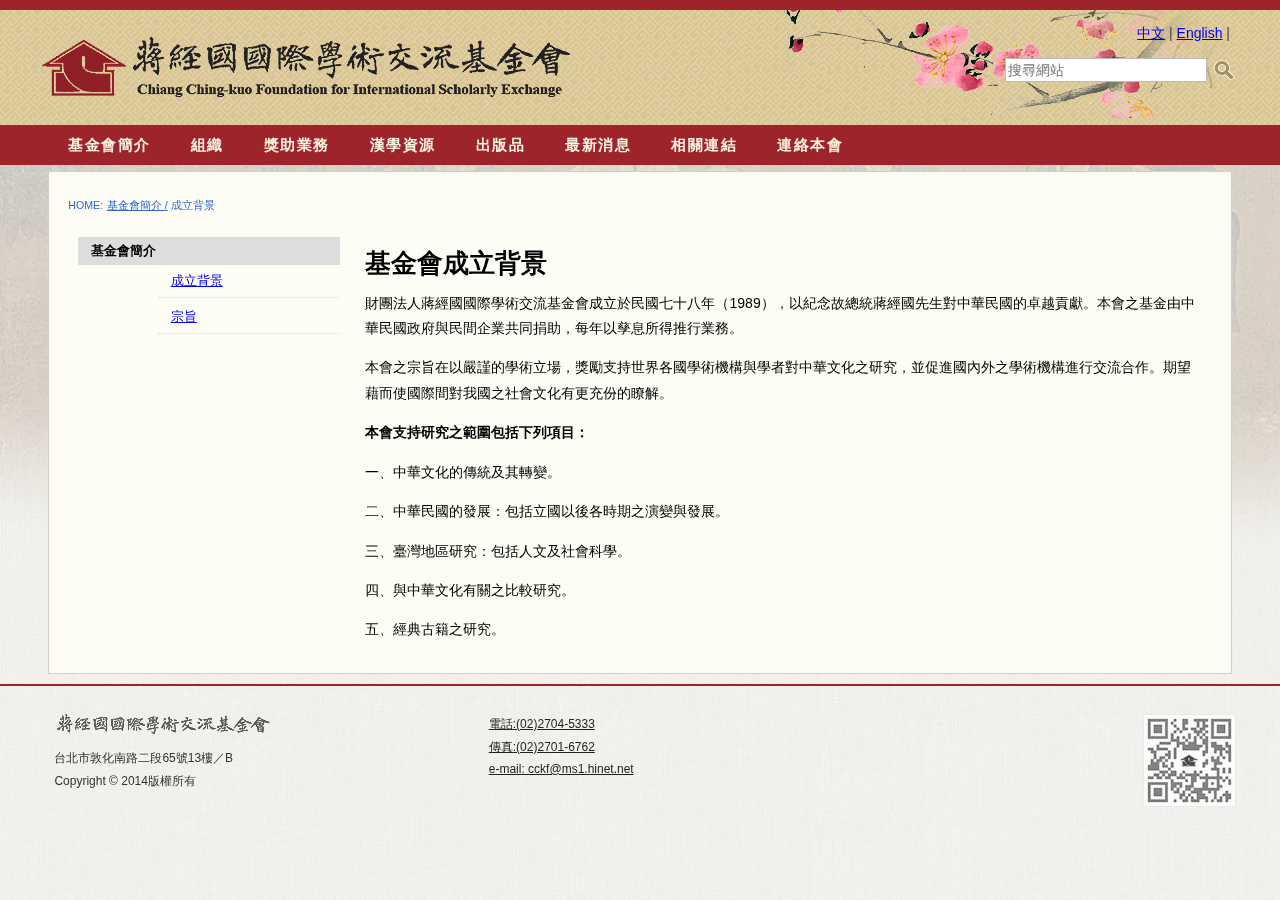
==== commit 093eb75a: "Update Menu CSS Setting." ====
--- a/cckf/theme/resources/about.html
+++ b/cckf/theme/resources/about.html
@@ -1,187 +1,183 @@
-<!DOCTYPE html>
-<html>
-<head>
-<meta content="text/html; charset=utf-8" http-equiv="Content-Type">
-<title>蔣經國基金會</title>
-<meta name="description" content="蔣經國基金會以嚴謹的學術立場，獎勵支持世界各國學術機構與學者對中華文化之研究，並促進國內外之學術機構進行交流合作。期望藉而使國際間對我國之社會文化有更充份的瞭解。" />
-<meta name="keywords" content="蔣經國基金會,Chiang Ching-kuo Foundation,蔣經國,基金會,Chiang Ching-kuo, CCK, 中華文化,漢學, 學術機構,"/>
-<meta property="og:title" content="蔣經國基金會" />
-<meta property="og:description" content="蔣經國基金會以嚴謹的學術立場，獎勵支持世界各國學術機構與學者對中華文化之研究，並促進國內外之學術機構進行交流合作。期望藉而使國際間對我國之社會文化有更充份的瞭解。" />
-
-<link href="css/mockup.css" media="all" type="text/css" rel="stylesheet">
-<link rel="stylesheet" type="text/css" media="all" href="css/base.css">
-<link rel="stylesheet" type="text/css" media="screen" href="css/dropdown.css">
-<link media="screen" rel="stylesheet" type="text/css" href="css/media-handheld.css">
-<link href="img/favicon.ico" type="image/x-icon" rel="shortcut icon">
-<link href="img/touch_icon.png" rel="apple-touch-icon">
-
-<script src="js/resourceplone.js" type="text/javascript"></script>
-<meta content="width=device-width, initial-scale=0.6666, maximum-scale=1.0, minimum-scale=0.6666" name="viewport">
-
-</head>
-<body>
-
-<img src="img/background.jpg" class="bg">
-
-<div id="top-banner"></div>
-
-<div id="wrapper">
-  <div id="header">
-    <div>
-      <div id="infobox">
-        <div id="logo"> <img src="img/logo.png"> </div>
-        <div class="top-info"> <a href="#" target="blank">中文</a> | <a href="#/">English</a> | </div>
-        <div id="portal-searchbox">
-          <form action="#/@@search" id="livesearch0">
-            <div class="LSBox">
-              <input type="text" id="searchGadget" class="searchField" accesskey="4" placeholder="搜尋網站" title="搜尋網站" size="18" name="SearchableText" autocomplete="off">
-              <button class="searchButton" type="submit" value="label_search"><img src="img/search-icon-s.png" alt="Search"></button>
-              <div id="LSResult" class="LSResult">
-                <div id="LSShadow" class="LSShadow"></div>
-              </div>
-            </div>
-          </form>
-        </div>
-      </div>
-    </div>
- 
-  </div>
-
-  
-   <div id="cckmenu">
-      <div id="navbar-wrapper" >
-        <nav id="mainMenu" class="tencol last"> <a class="toggleMenu" href="#" style="display: none;">Menu <span class="expandicon"><img src="img/menu-expand.png"></span></a>
-          <ul class="nav" style="display: block;">
-            <li class=""> <a class="rootmenulink parent" href="#">基金會簡介</a>
-              <ul class="submenu">
-                <li class="menuitem"><a class="menulink" href="#">成立背景</a></li>
-                <li class="menuitem"><a class="menulink" href="#">宗旨</a></li>
-              </ul>
-            </li>
-            <li class=""> <a class="rootmenulink parent" href="#">組織</a>
-              <ul class="submenu">
-                <li class="menuitem"><a class="menulink" href="#">董事會</a></li>
-                <li class="menuitem"><a class="menulink" href="#">基金會總部</a></li>
-                <li class="menuitem"><a class="menulink" href="#">美洲辦事處</a></li>
-                <li class="menuitem"><a class="menulink" href="#">諮議委員會</a></li>
-                <li class="menuitem"><a class="menulink" href="#">海外漢學研究中心</a></li>
-              </ul>
-            </li>
-            <li class=""> <a class="rootmenulink parent" href="#">獎助業務</a>
-              <ul class="submenu">
-                <li class="menuitem"><a class="menulink" href="#">國內地區</a></li>
-                <li class="menuitem"><a class="menulink" href="#">美洲地區</a></li>
-                <li class="menuitem"><a class="menulink" href="#">歐洲地區</a></li>
-                <li class="menuitem"><a class="menulink" href="#">亞太地區</a></li>
-                <li class="menuitem"><a class="menulink" href="#">歷年獎助名單</a></li>
-                <li class="menuitem"><a class="menulink" href="#">歷年獎助狀況</a></li>
-                <li class="menuitem"><a class="menulink" href="#">獎助地圖</a></li>
-                <li class="menuitem"><a class="menulink" href="#">期中及成果報告撰寫格式</a></li>
-              </ul>
-            </li>
-            <li class=""> <a class="rootmenulink" href="#">漢學資源</a> </li>
-            <li class=""><a class="rootmenulink parent" href="#">出版品</a>
-              <ul class="submenu">
-                <li class="menuitem"><a class="menulink" href="#">年報</a> </li>
-                <li class="menuitem"><a class="menulink" href="#">簡訊</a> </li>
-                <li class="menuitem"><a class="menulink" href="#" target="_blank">十周年慶專刊</a> </li>
-              </ul>
-            </li>
-            <li class=""><a class="rootmenulink" href="# ">最新消息</a> </li>
-            <li class=""><a class="rootmenulink" href="# ">相關連結</a> </li>
-            <li class=""><a class="rootmenulink" href="# ">連絡本會</a> </li>
-            <li id="mini-searchbox" class="displayNav">
-              <form action="#/search" name="searchform">
-                <input type="text" class="searchField inputLabel inputLabelActive" title="Search" size="18" name="SearchableText">
-                <button value="label_search" type="submit" class="searchButton"><img alt="Search" src="img/search-icon.png"></button>
-              </form>
-            </li>
-          </ul>
-        </nav>
-      </div>
-    </div>  
-  
-  
-  <div id="main">
-    <div id="plone-content">
-      <div class="row" id="portal-columns">
-        <div id="viewlet-above-content">
-          <div id="portal-breadcrumbs"> <span id="breadcrumbs-you-are-here">Home:</span> 
-		  <span id="breadcrumbs-home"> <a href="#">基金會簡介 /</a> <span id="breadcrumbs-current">成立背景</span> 
-		  </span> </div>
-        </div>
-        
-
-        <div id="navigation"> 
-          <div class="cell width-1:4 position-0" id="portal-column-one">
-              <dl class="portlet portletNavigationTree first-item-nav">
-                <dt class="portletHeader"> <span class="portletTopLeft"></span>基金會簡介<span class="portletTopRight"></span> </dt>
-                <dd class="portletItem lastItem">
-                  <ul class="navTree navTreeLevel0">
-                    <li class="navTreeItem visualNoMarker section-ultimas-noticias"> <a href="#" title="" class="state-published contenttype-link"> <span>成立背景</span> </a> </li>
-                    <li class="navTreeItem visualNoMarker section-navegue-por-estados"> <a href="#" title="" class="state-published contenttype-link"> <span>宗旨</span> </a> </li>                                        
-                  </ul>
-                  <span class="portletBottomLeft"></span> <span class="portletBottomRight"></span> </dd>
-              </dl>
-
-          </div>
-        </div>
-        
-
-        <div class="cell width-3:4 position-1:4" id="portal-column-content"> 
-            <div id="content">
-              <div id="viewlet-above-content-title"></div>
-              <h1 class="documentFirstHeading">基金會成立背景</h1>
-
-              <div id="viewlet-above-content-body"></div>
-              <div id="content-core">
-                <div id="parent-fieldname-text">
-
-                  <p>財團法人蔣經國國際學術交流基金會成立於民國七十八年（1989），以紀念故總統蔣經國先生對中華民國的卓越貢獻。本會之基金由中華民國政府與民間企業共同捐助，每年以孳息所得推行業務。</p>
-                  <p>本會之宗旨在以嚴謹的學術立場，獎勵支持世界各國學術機構與學者對中華文化之研究，並促進國內外之學術機構進行交流合作。期望藉而使國際間對我國之社會文化有更充份的瞭解。</p>
-                  <p><strong>本會支持研究之範圍包括下列項目：</strong></p>
-                  <p>一、中華文化的傳統及其轉變。</p>
-                  <p>二、中華民國的發展：包括立國以後各時期之演變與發展。</p>
-                  <p>三、臺灣地區研究：包括人文及社會科學。</p>
-                  <p>四、與中華文化有關之比較研究。</p>
-                  <p>五、經典古籍之研究。</p>
-                </div>
-              </div>
-            </div>
-        </div>              
-      </div>
-
-      
-    </div>
-    <div class="clear"></div>
-
-  </div>
-
-  <div id="footer">
-    <div id="foot-container">
-      <div class="footColumn">
-        <dl class="footSection">
-          <dt class="footSectionHeader"><img src="img/title.png"></dt>
-          <dd class="footSectionBody"> 台北市敦化南路二段65號13樓／B </dd>
-          <dd class="footSectionBody"> Copyright © 2014版權所有 </dd>
-        </dl>
-      </div>
-      <div class="footColumn">
-        <dl class="footSection">
-          <dt class="footSectionHeader"></dt>
-          <dd class="footSectionBody"> <a class="external-link" href="#">電話:(02)2704-5333</a> </dd>
-          <dd class="footSectionBody"> <a class="external-link" href="#">傳真:(02)2701-6762</a> </dd>
-          <dd class="footSectionBody"> <a class="external-link" href="#">e-mail: cckf@ms1.hinet.net</a> </dd>
-        </dl>
-      </div>
-      <div class="footColumn-last">
-        <dl class="footSection">
-          <dt class="footSectionHeader"><img src="img/qrcode.png"></dt>
-        </dl>
-      </div>
-    </div>
-  </div>
-</div>
-<script src="js/script.js"></script>
-</body>
-</html>
+<!DOCTYPE html>
+<html>
+<head>
+<meta content="text/html; charset=utf-8" http-equiv="Content-Type">
+<title>蔣經國基金會</title>
+<meta name="description" content="蔣經國基金會以嚴謹的學術立場，獎勵支持世界各國學術機構與學者對中華文化之研究，並促進國內外之學術機構進行交流合作。期望藉而使國際間對我國之社會文化有更充份的瞭解。" />
+<meta name="keywords" content="蔣經國基金會,Chiang Ching-kuo Foundation,蔣經國,基金會,Chiang Ching-kuo, CCK, 中華文化,漢學, 學術機構,"/>
+<meta property="og:title" content="蔣經國基金會" />
+<meta property="og:description" content="蔣經國基金會以嚴謹的學術立場，獎勵支持世界各國學術機構與學者對中華文化之研究，並促進國內外之學術機構進行交流合作。期望藉而使國際間對我國之社會文化有更充份的瞭解。" />
+
+<link href="css/mockup.css" media="all" type="text/css" rel="stylesheet">
+<link rel="stylesheet" type="text/css" media="all" href="css/base.css">
+<link rel="stylesheet" type="text/css" media="screen" href="css/dropdown.css">
+<link media="screen" rel="stylesheet" type="text/css" href="css/media-handheld.css">
+<link href="img/favicon.ico" type="image/x-icon" rel="shortcut icon">
+<link href="img/touch_icon.png" rel="apple-touch-icon">
+
+<script src="js/resourceplone.js" type="text/javascript"></script>
+<meta content="width=device-width, initial-scale=0.6666, maximum-scale=1.0, minimum-scale=0.6666" name="viewport">
+
+</head>
+<body>
+
+<img src="img/background.jpg" class="bg">
+
+<div id="top-banner"></div>
+
+<div id="wrapper">
+  <div id="header">
+    <div>
+      <div id="infobox">
+        <div id="logo"> <img src="img/logo.png"> </div>
+        <div class="top-info"> <a href="#" target="blank">中文</a> | <a href="#/">English</a> | </div>
+        <div id="portal-searchbox">
+          <form action="#/@@search" id="livesearch0">
+            <div class="LSBox">
+              <input type="text" id="searchGadget" class="searchField" accesskey="4" placeholder="搜尋網站" title="搜尋網站" size="18" name="SearchableText" autocomplete="off">
+              <button class="searchButton" type="submit" value="label_search"><img src="img/search-icon-s.png" alt="Search"></button>
+              <div id="LSResult" class="LSResult">
+                <div id="LSShadow" class="LSShadow"></div>
+              </div>
+            </div>
+          </form>
+        </div>
+      </div>
+    </div>
+ 
+  </div>
+
+
+   <div id="themenu">
+      <div id="navbar-wrapper" >
+        <nav id="mainMenu" class="tencol last"> <a class="toggleMenu" href="#" style="display: none;">Menu <span class="expandicon"><img src="img/menu-expand.png"></span></a>
+          <ul class="nav" style="display: block;">
+            <li class=""> <a class="rootmenulink parent" href="#">基金會簡介</a>
+              <ul class="submenu">
+                <li class="menuitem"><a class="menulink" href="#">成立背景</a></li>
+                <li class="menuitem"><a class="menulink" href="#">宗旨</a></li>
+              </ul>
+            </li>
+            <li class=""> <a class="rootmenulink parent" href="#">組織</a>
+              <ul class="submenu">
+                <li class="menuitem"><a class="menulink" href="#">董事會</a></li>
+                <li class="menuitem"><a class="menulink" href="#">基金會總部</a></li>
+                <li class="menuitem"><a class="menulink" href="#">美洲辦事處</a></li>
+                <li class="menuitem"><a class="menulink" href="#">諮議委員會</a></li>
+                <li class="menuitem"><a class="menulink" href="#">海外漢學研究中心</a></li>
+              </ul>
+            </li>
+            <li class=""> <a class="rootmenulink parent" href="#">獎助業務</a>
+              <ul class="submenu">
+                <li class="menuitem"><a class="menulink" href="#">國內地區</a></li>
+                <li class="menuitem"><a class="menulink" href="#">美洲地區</a></li>
+                <li class="menuitem"><a class="menulink" href="#">歐洲地區</a></li>
+                <li class="menuitem"><a class="menulink" href="#">亞太地區</a></li>
+                <li class="menuitem"><a class="menulink" href="#">歷年獎助名單</a></li>
+                <li class="menuitem"><a class="menulink" href="#">歷年獎助狀況</a></li>
+                <li class="menuitem"><a class="menulink" href="#">獎助地圖</a></li>
+                <li class="menuitem"><a class="menulink" href="#">期中及成果報告撰寫格式</a></li>
+              </ul>
+            </li>
+            <li class=""> <a class="rootmenulink" href="#">漢學資源</a> </li>
+            <li class=""><a class="rootmenulink parent" href="#">出版品</a>
+              <ul class="submenu">
+                <li class="menuitem"><a class="menulink" href="#">年報</a> </li>
+                <li class="menuitem"><a class="menulink" href="#">簡訊</a> </li>
+                <li class="menuitem"><a class="menulink" href="#" target="_blank">十周年慶專刊</a> </li>
+              </ul>
+            </li>
+            <li class=""><a class="rootmenulink" href="# ">最新消息</a> </li>
+            <li class=""><a class="rootmenulink" href="# ">相關連結</a> </li>
+            <li class=""><a class="rootmenulink" href="# ">連絡本會</a> </li>
+            <li id="mini-searchbox" class="displayNav">
+              <form action="#/search" name="searchform">
+                <input type="text" class="searchField inputLabel inputLabelActive" title="Search" size="18" name="SearchableText">
+                <button value="label_search" type="submit" class="searchButton"><img alt="Search" src="img/search-icon.png"></button>
+              </form>
+            </li>
+          </ul>
+        </nav>
+      </div>
+    </div>
+ 
+  <div id="main">
+    <div id="plone-content">
+      <div class="row" id="portal-columns">
+        <div id="viewlet-above-content">
+          <div id="portal-breadcrumbs"> <span id="breadcrumbs-you-are-here">Home:</span>
+		  <span id="breadcrumbs-home"> <a href="#">基金會簡介 /</a> <span id="breadcrumbs-current">成立背景</span>
+		  </span> </div>
+        </div>
+
+        <div id="navigation">
+          <div class="cell width-1:4 position-0" id="portal-column-one">
+              <dl class="portlet portletNavigationTree first-item-nav">
+                <dt class="portletHeader"> <span class="portletTopLeft"></span>基金會簡介<span class="portletTopRight"></span> </dt>
+                <dd class="portletItem lastItem">
+                  <ul class="navTree navTreeLevel0">
+                    <li class="navTreeItem visualNoMarker section-ultimas-noticias"> <a href="#" title="" class="state-published contenttype-link"> <span>成立背景</span> </a> </li>
+                    <li class="navTreeItem visualNoMarker section-navegue-por-estados"> <a href="#" title="" class="state-published contenttype-link"> <span>宗旨</span> </a> </li>
+                  </ul>
+                  <span class="portletBottomLeft"></span> <span class="portletBottomRight"></span> </dd>
+              </dl>
+
+          </div>
+        </div>
+
+        <div class="cell width-3:4 position-1:4" id="portal-column-content">
+            <div id="content">
+              <div id="viewlet-above-content-title"></div>
+              <h1 class="documentFirstHeading">基金會成立背景</h1>
+
+              <div id="viewlet-above-content-body"></div>
+              <div id="content-core">
+                <div id="parent-fieldname-text">
+
+                  <p>財團法人蔣經國國際學術交流基金會成立於民國七十八年（1989），以紀念故總統蔣經國先生對中華民國的卓越貢獻。本會之基金由中華民國政府與民間企業共同捐助，每年以孳息所得推行業務。</p>
+                  <p>本會之宗旨在以嚴謹的學術立場，獎勵支持世界各國學術機構與學者對中華文化之研究，並促進國內外之學術機構進行交流合作。期望藉而使國際間對我國之社會文化有更充份的瞭解。</p>
+                  <p><strong>本會支持研究之範圍包括下列項目：</strong></p>
+                  <p>一、中華文化的傳統及其轉變。</p>
+                  <p>二、中華民國的發展：包括立國以後各時期之演變與發展。</p>
+                  <p>三、臺灣地區研究：包括人文及社會科學。</p>
+                  <p>四、與中華文化有關之比較研究。</p>
+                  <p>五、經典古籍之研究。</p>
+                </div>
+              </div>
+            </div>
+        </div>
+      </div>
+
+    </div>
+    <div class="clear"></div>
+
+  </div>
+
+  <div id="footer">
+    <div id="foot-container">
+      <div class="footColumn">
+        <dl class="footSection">
+          <dt class="footSectionHeader"><img src="img/title.png"></dt>
+          <dd class="footSectionBody"> 台北市敦化南路二段65號13樓／B </dd>
+          <dd class="footSectionBody"> Copyright © 2014版權所有 </dd>
+        </dl>
+      </div>
+      <div class="footColumn">
+        <dl class="footSection">
+          <dt class="footSectionHeader"></dt>
+          <dd class="footSectionBody"> <a class="external-link" href="#">電話:(02)2704-5333</a> </dd>
+          <dd class="footSectionBody"> <a class="external-link" href="#">傳真:(02)2701-6762</a> </dd>
+          <dd class="footSectionBody"> <a class="external-link" href="#">e-mail: cckf@ms1.hinet.net</a> </dd>
+        </dl>
+      </div>
+      <div class="footColumn-last">
+        <dl class="footSection">
+          <dt class="footSectionHeader"><img src="img/qrcode.png"></dt>
+        </dl>
+      </div>
+    </div>
+  </div>
+</div>
+<script src="js/script.js"></script>
+</body>
+</html>
--- a/cckf/theme/resources/css/mockup.css
+++ b/cckf/theme/resources/css/mockup.css
@@ -1,277 +1,248 @@
-body {
-    margin: 0 auto;
-	font: 100% "Verdana","新細明體","Arial","Helvetica","sans-serif";
-
-
-}
-img.bg {
-  /* Set rules to fill background */
-  min-height: 100%;
-  min-width: 1024px;
-	
-  /* Set up proportionate scaling */
-  width: 100%;
-  height: auto;
-	
-  /* Set up positioning */
-  position: fixed;
-  top: 0;
-  left: 0;
-  z-index: -999;
-  }
-
-
-#wrapper {
-    
-    margin: 0 auto;
-    width: 100%;
-}
-
-#top-banner {
-    background: none repeat scroll 0 0 #9D242B;
-    height: 10px;
-}
-
-.clear {
-    clear: both;
-}
-/* header define ============================================================================*/
-
-#header {
-    background-image: url("../img/pattern.png");
-    background-color: #DDCC9B;
-    color: #222222;
-
-}
-
-#header > div {
-    margin: 0 auto;
-    max-width: 1200px;
-    overflow: hidden;
-    position: relative;
-}
-
-
-#logo {
-    float: left;
-    margin-top: 15px;
-}
-
-#infobox {
-    background-image: url("../img/flower.png");
-    background-position: 100% 100%;
-    background-repeat: no-repeat;
-    display: block;
-    height: 115px;
-    width: 1200px;
-}
-.top-info {
-    color: #444444;
-    float: right;
-    font-family: "Verdana","新細明體","Arial","Helvetica","sans-serif";
-    font-size: 14px;
-    margin-top: 15px;
-    padding-right: 10px;
-}
-
-#portal-searchbox {
-    clear: right;
-    float: right;
-    font-family: arial,STHeiti,pmingliu,sans-serif ;
-    font-size: 80%;
-    margin: 1.2em 0;
-    text-align: left;
-	 width: 235px;
-}
-
-#searchGadget {
-    border: 1px solid #BBBBBB;
-    font-family: arial,STHeiti,pmingliu,sans-serif ;
-    font-size: 14px;
-    height: 20px;
-    width: 14em;
-}
-
-.LSBox button {
-    background-color: rgba(0, 0, 0, 0);
-    border: medium none;
-    cursor: pointer;
-    position: absolute;
-}
-#portal-searchbox label {
-    font-weight: normal;
-}
-
-#cckmenu {
-    background: none repeat scroll 0 0 #9D242B;
-    border-bottom-left-radius: 18px;
-    border-bottom-right-radius: 18px;
-    clear: both;
-    line-height: 20px;
-    margin: 0;
-    max-width: 100% !important;
-    height: 40px;
-}
-
-
-* ul, ol {
-    list-style: none outside none;
-}
-* li {
-    display: inline;
-}
-
-
-
-
-/* nav menu define ============================================================================*/
-
-
-#navbar-wrapper {
-     background-color: #9D242B;
-    height: 40px;
-    margin: 0 auto;
-    width: 1150px;
-}
-div.row {
-    display: block;
-    float: left;
-    position: relative;
-    width: 100%;
-}
-#mini-searchbox {
-    display: none;
-}
-
-
-
-
-
-
-
-
-
-
-
-
-
-
-
-
-
-
-/* content define ============================================================================*/
-#main {
-    background: none repeat scroll 0 0 #FDFDF5;
-    border: 1px solid #D4D0C7;
-    font-size: 1em;
-    margin: 5px auto 0;
-    max-width: 1150px;
-    padding: 0 1em 1em;
-}
-
-#main #portal-breadcrumbs {
-    margin-bottom: 1.923em;
-    margin-top: 1.923em;
-	font-size: 80%;
-	margin-left: 0.25em;
-}
-#portal-breadcrumbs > span {
-    font-size: 0.833em;
-}
-#portal-breadcrumbs a, #portal-breadcrumbs span {
-    color: #2C66CE;
-    font-family: "open_sansregular",Arial,Helvetica,sans-serif;
-    text-transform: uppercase;
-}
-div.row {
-    display: block;
-    float: left;
-    position: relative;
-    width: 100%;
-}
-
-#content {
-    clear: both;
-    font-size: 80%;
-    line-height: 1.5em;
-    margin: 0;
-	position: relative;
-}
-#content-core p {
-    font-size: 110%;
-}
-p {
-    line-height: 1.8em;
-    margin: 0 0 1em;
-}
-#content p, #content table, #content dl, dl.portlet p, dl.portlet {
-    margin-bottom: 1em;
-}
-#content div.documentByLine {
-    color: #666666;
-    display: block;
-    font-size: 85%;
-	min-height: 30px;
-	width: 55%;
-}
-#go-top {
-    background: url("go-top.png") no-repeat scroll left center rgba(0, 0, 0, 0);
-    color: #777777;
-    font-size: 0.9em;
-    padding-left: 20px;
-}
-/* footer define============================================================================*/
-#footer > div {
-    margin: 2em auto;
-    max-width:1200px;
-
-}
-#footer {
-    border-top: 2px solid #9D242B;
-    color: #333333;
-    margin-top: 10px;
-}
-
-#footer a {
-    color: #222222;
-}
-
-#foot-container {
-    font-size: 75%;
-}
-#foot-container .footColumn {
-    text-align: left;
-	margin-right: 200px;
-	float: left;
-}
-#foot-container .footColumn-last {
-    float: right;
-}
-#foot-container dl {
-    margin: 0 0 20px;
-}
-
-#foot-container dt {
-    color: #333333;
-    font-family: "open_sansbold",Arial,Helvetica,sans-serif;
-    font-size: 2em;
-    padding-left: 0.6em;
-}
-
-#foot-container dd {
-    font-family: "open_sansregular",Arial,Helvetica,sans-serif;
-    padding: 0.5em 1.2em 0;
-}
-
-#foot-container dl dd {
-    margin-left: 0;
-}
-dt {
-    font-weight: bold;
-}
-
-
-#foot-container.columns-4 .footColumn {
-    width: 25%;
-}
+body {
+  margin: 0 auto;
+  font: 100% "Verdana","新細明體","Arial","Helvetica","sans-serif";
+}
+img.bg {
+  /* Set rules to fill background */
+  min-height: 100%;
+  min-width: 1024px;
+	
+  /* Set up proportionate scaling */
+  width: 100%;
+  height: auto;
+	
+  /* Set up positioning */
+  position: fixed;
+  top: 0;
+  left: 0;
+  z-index: -999;
+  }
+
+#wrapper {
+  margin: 0 auto;
+  width: 100%;
+}
+
+#top-banner {
+  background: none repeat scroll 0 0 #9D242B;
+  height: 10px;
+}
+
+.clear {
+  clear: both;
+}
+/* header define ============================================================================*/
+
+#header {
+  background-image: url("../img/pattern.png");
+  background-color: #DDCC9B;
+  color: #222222;
+
+}
+
+#header > div {
+  margin: 0 auto;
+  max-width: 1200px;
+  overflow: hidden;
+  position: relative;
+}
+
+#logo {
+  float: left;
+  margin-top: 15px;
+}
+
+#infobox {
+  background-image: url("../img/flower.png");
+  background-position: 100% 100%;
+  background-repeat: no-repeat;
+  display: block;
+  height: 115px;
+  width: 1200px;
+}
+.top-info {
+  color: #444444;
+  float: right;
+  font-family: "Verdana","新細明體","Arial","Helvetica","sans-serif";
+  font-size: 14px;
+  margin-top: 15px;
+  padding-right: 10px;
+}
+
+#portal-searchbox {
+  clear: right;
+  float: right;
+  font-family: arial,STHeiti,pmingliu,sans-serif ;
+  font-size: 80%;
+  margin: 1.2em 0;
+  text-align: left;
+  width: 235px;
+}
+
+#searchGadget {
+  border: 1px solid #BBBBBB;
+  font-family: arial,STHeiti,pmingliu,sans-serif ;
+  font-size: 14px;
+  height: 20px;
+  width: 14em;
+}
+
+.LSBox button {
+  background-color: rgba(0, 0, 0, 0);
+  border: medium none;
+  cursor: pointer;
+  position: absolute;
+}
+#portal-searchbox label {
+  font-weight: normal;
+}
+
+#themenu {
+  background: none repeat scroll 0 0 #9D242B;
+  clear: both;
+  line-height: 20px;
+  margin: 0 0 6px;
+  max-width: 100% !important;
+  height: 40px;
+}
+
+* ul, ol {
+  list-style: none outside none;
+}
+* li {
+  display: inline;
+}
+
+/* nav menu define ============================================================================*/
+
+#navbar-wrapper {
+  background-color: #9D242B;
+  height: 40px;
+  margin: 0 auto;
+  width: 1150px;
+}
+div.row {
+  display: block;
+  float: left;
+  position: relative;
+  width: 100%;
+}
+#mini-searchbox {
+  display: none;
+}
+
+/* content define ============================================================================*/
+#main {
+  background: none repeat scroll 0 0 #FDFDF5;
+  border: 1px solid #D4D0C7;
+  font-size: 1em;
+  margin: 5px auto 0;
+  max-width: 1150px;
+  padding: 0 1em 1em;
+}
+
+#main #portal-breadcrumbs {
+  margin-bottom: 1.923em;
+  margin-top: 1.923em;
+  font-size: 80%;
+  margin-left: 0.25em;
+}
+#portal-breadcrumbs > span {
+  font-size: 0.833em;
+}
+#portal-breadcrumbs a, #portal-breadcrumbs span {
+  color: #2C66CE;
+  font-family: "open_sansregular",Arial,Helvetica,sans-serif;
+  text-transform: uppercase;
+}
+div.row {
+  display: block;
+  float: left;
+  position: relative;
+  width: 100%;
+}
+
+#content {
+  clear: both;
+  font-size: 80%;
+  line-height: 1.5em;
+  margin: 0;
+  position: relative;
+}
+#content-core p {
+  font-size: 110%;
+}
+p {
+  line-height: 1.8em;
+  margin: 0 0 1em;
+}
+#content p, #content table, #content dl, dl.portlet p, dl.portlet {
+  margin-bottom: 1em;
+}
+#content div.documentByLine {
+  color: #666666;
+  display: block;
+  font-size: 85%;
+  min-height: 30px;
+  width: 55%;
+}
+#go-top {
+  background: url("go-top.png") no-repeat scroll left center rgba(0, 0, 0, 0);
+  color: #777777;
+  font-size: 0.9em;
+  padding-left: 20px;
+}
+
+/* footer define============================================================================*/
+#footer > div {
+  margin: 2em auto;
+  max-width:1200px;
+
+}
+#footer {
+  border-top: 2px solid #9D242B;
+  color: #333333;
+  margin-top: 10px;
+}
+
+#footer a {
+  color: #222222;
+}
+
+#foot-container {
+  font-size: 75%;
+}
+#foot-container .footColumn {
+  text-align: left;
+  margin-right: 200px;
+  float: left;
+}
+#foot-container .footColumn-last {
+  float: right;
+}
+#foot-container dl {
+  margin: 0 0 20px;
+}
+
+#foot-container dt {
+  color: #333333;
+  font-family: "open_sansbold",Arial,Helvetica,sans-serif;
+  font-size: 2em;
+  padding-left: 0.6em;
+}
+
+#foot-container dd {
+  font-family: "open_sansregular",Arial,Helvetica,sans-serif;
+  padding: 0.5em 1.2em 0;
+}
+
+#foot-container dl dd {
+  margin-left: 0;
+}
+dt {
+  font-weight: bold;
+}
+
+#foot-container.columns-4 .footColumn {
+  width: 25%;
+}
--- a/cckf/theme/resources/css/media-handheld.css
+++ b/cckf/theme/resources/css/media-handheld.css
@@ -136,6 +136,7 @@
             margin-top:5px;
        }
 }
+
 @media handheld, only screen and (max-width: 520px) { 
 	.top-info { padding-bottom: 0px }
 	#portal-logo { margin-top: 20px }
@@ -242,11 +243,8 @@
             margin-left:0px;
             margin-top:5px;
        }
-       .disgus-img {
-            width: 100%;
-       }
-
-}
+}
+
 @media handheld, only screen and (max-width: 360px) { 
 	.line-space {
 	    width: 100%;
@@ -335,11 +333,8 @@
             margin-left:0px;
             margin-top:5px;
        }
-       .disgus-img {
-            width: 100%;
-       }
-
-}
+}
+
 @media handheld, only screen and (max-width: 300px) { 
 	.footer-info {
 	    margin-bottom: 15px;
@@ -371,7 +366,4 @@
             margin-left:0px;
             margin-top:5px;
        }
-       .disgus-img {
-            width: 100%;
-       }
-}+}
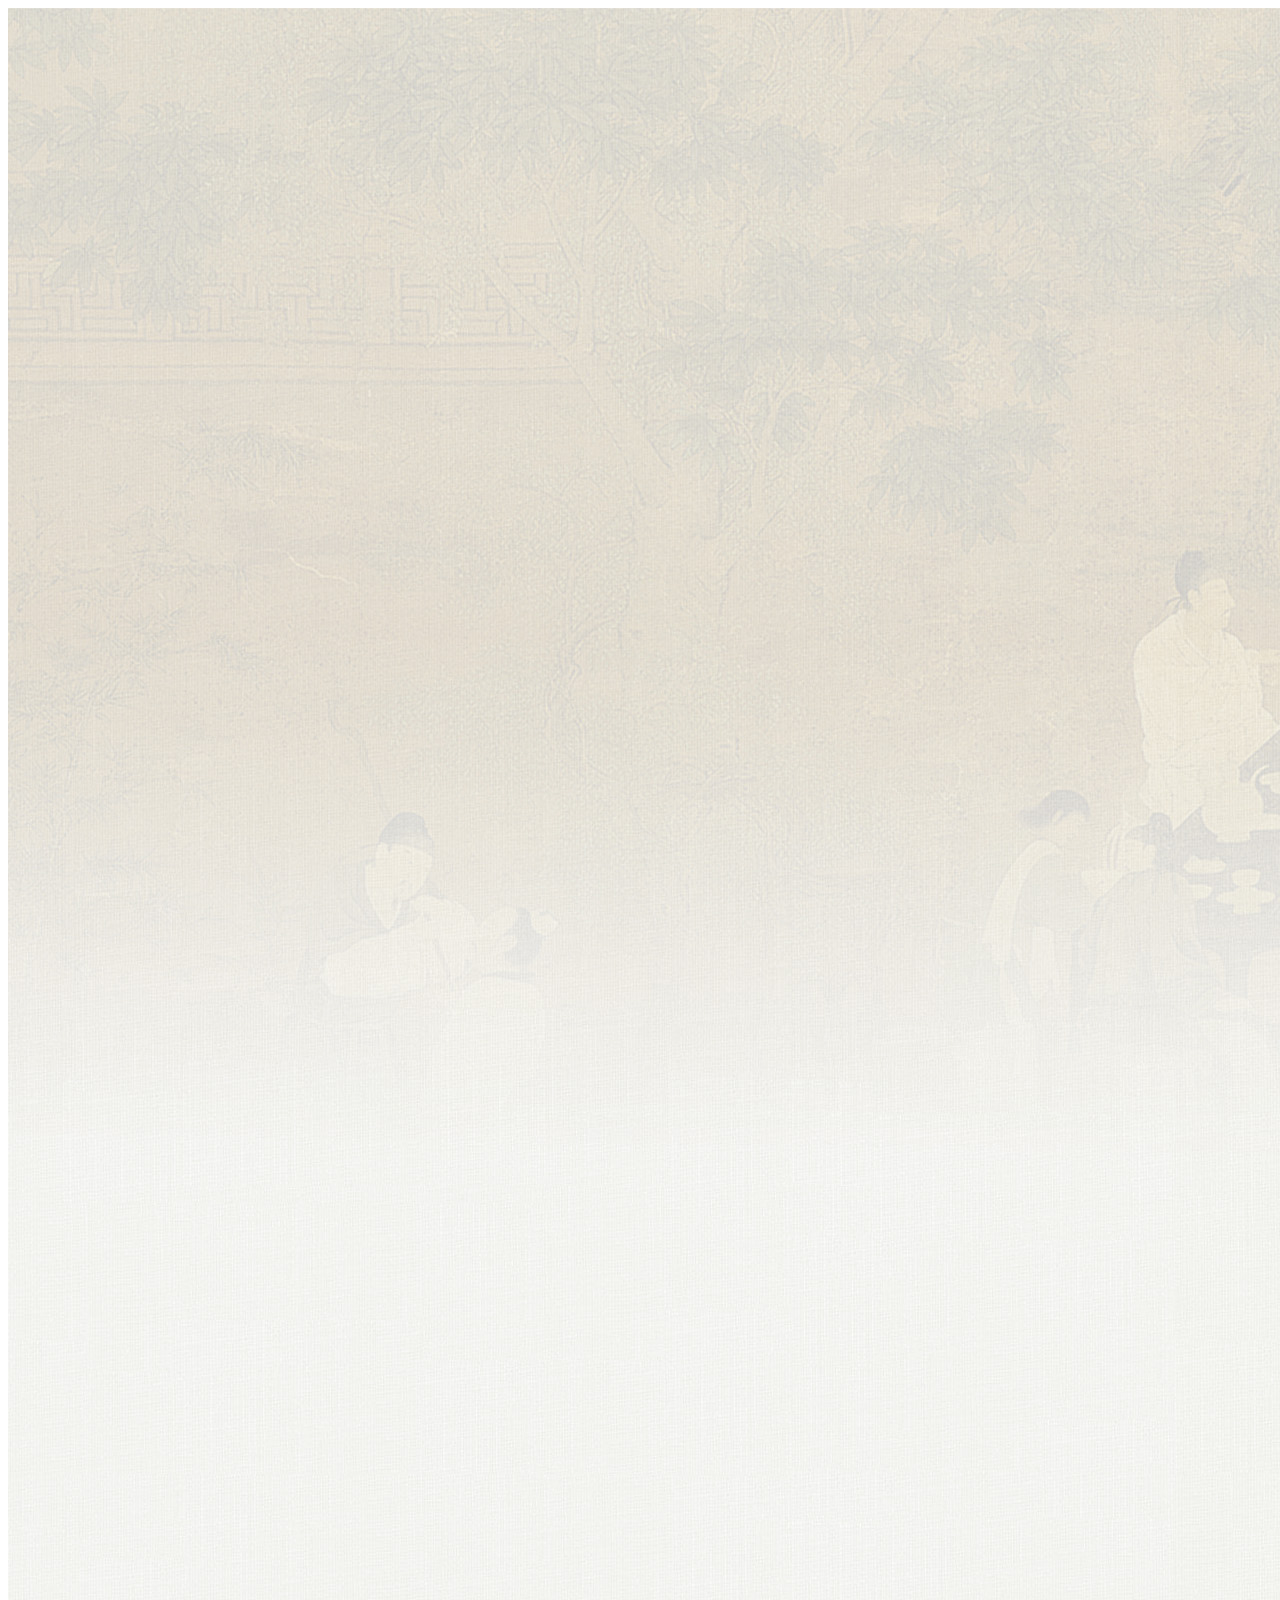
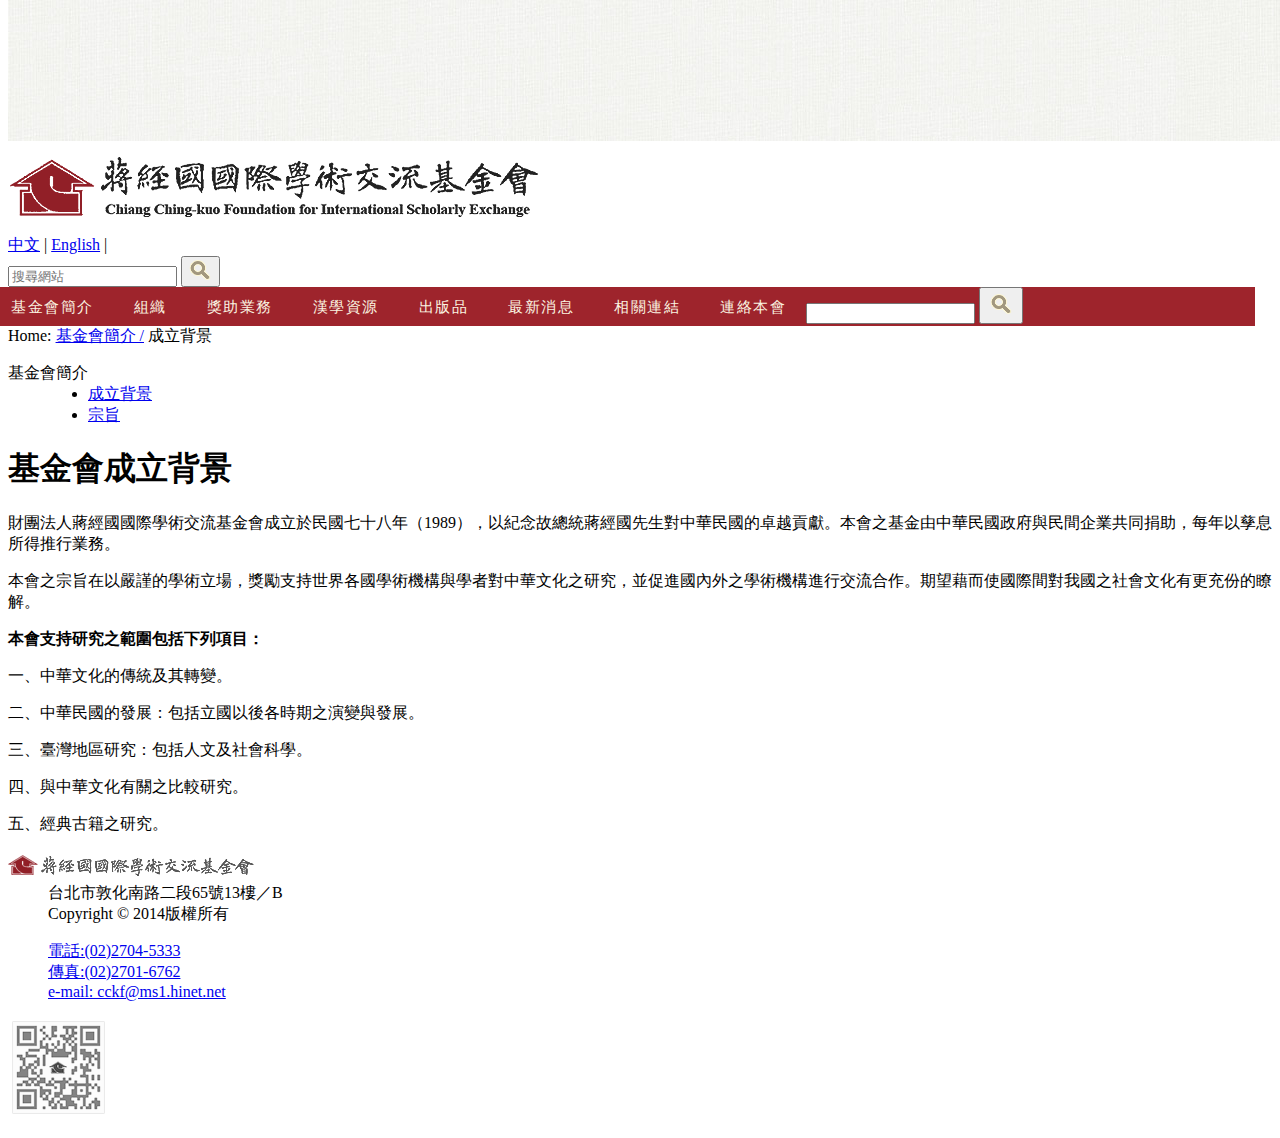
==== commit bda952c8: "Update CSS Resource Files." ====
--- a/cckf/theme/resources/about.html
+++ b/cckf/theme/resources/about.html
@@ -153,8 +153,8 @@
 
   </div>
 
-  <div id="footer">
-    <div id="foot-container">
+  <div id="portal-footer">
+    <div id="footer-container">
       <div class="footColumn">
         <dl class="footSection">
           <dt class="footSectionHeader"><img src="img/title.png"></dt>
--- a/cckf/theme/resources/css/dropdown.css
+++ b/cckf/theme/resources/css/dropdown.css
@@ -6,7 +6,7 @@
 	width: 100%;
 }
 .last {
-	 margin-left: -17px;
+	margin-left: -17px;
 }
 .toggleMenu {
 	background: none repeat scroll 0% 0% #666;
@@ -53,7 +53,7 @@
     
 	color: #fbf4e1;
 	font-family: arial,STHeiti,pmingliu,sans-serif ;
-	font-weight: bold;
+
 	line-height: 2.6em;
 	font-size: 15px;
 	letter-spacing: 0.1em;
@@ -73,6 +73,7 @@
 	float: left;
 }
 .nav > li > .parent {
+
 	background-position: right center;
 	background-repeat: no-repeat;
 
@@ -118,15 +119,5 @@
 	z-index: 200;
 }
 
-.eng-info {
-	color: #666666;
-	display: block;
-	font-family: arial,STHeiti,pmingliu,sans-serif ;
-	font-size: 11px;
-	font-weight: normal;
-	letter-spacing: 0.02em;
-	line-height: 1em;
-	margin-bottom: 10px;
-	margin-top: -7px;
-}
 
+
--- a/cckf/theme/resources/css/media-handheld.css
+++ b/cckf/theme/resources/css/media-handheld.css
@@ -1,7 +1,19 @@
+
+
 @media handheld, only screen and (max-width: 1000px) { 
-	body { }
-	header .sprite { background-position: left 120px }
-	
+  body { }
+  header .sprite { background-position: left 120px }
+/* 近期活動 最新消息 area ============================================================================*/	
+#d1ce1741f819410f85410a34db3f3436 {
+    margin-left: -237%;
+    margin-top: 120%;
+}
+#3e7ba1c64e5eb44a58e8cf97507ca0a73 {
+}
+div.width-11 {
+    width: 97.5%;
+}	
+/* end ==============================================================================================*/	
 #navbar-wrapper {
     background-color: #9D242B;
     height: 40px;
@@ -85,7 +97,7 @@
 	}
 	#portal-column-one, #portal-column-two, #portal-column-content {
 	    clear: both;
-	    /*margin-left: -98.875%;*/
+	    margin-left: -98.875%;
 	    width: 97.75%;
 	}
 	.leadImageContainer {
@@ -137,7 +149,27 @@
        }
 }
 
-@media handheld, only screen and (max-width: 520px) { 
+@media handheld, only screen and (max-width: 768px) { 
+/* 近期活動 最新消息 area ============================================================================*/	
+#e7ba1c64e5eb44a58e8cf97507ca0a73{
+    display: block;
+	float: left;
+}
+#active_text {
+    font-size: 12px;
+    margin-top: 10px;
+}
+#d1ce1741f819410f85410a34db3f3436{
+    display: block;
+    margin-left: -237%;
+    margin-top: 155%;
+}
+
+div.width-11 {
+    width: 97.5%;
+}	
+/* end ==============================================================================================*/	
+
 	.top-info { padding-bottom: 0px }
 	#portal-logo { margin-top: 20px }
 	.tileItem {
@@ -245,7 +277,27 @@
        }
 }
 
-@media handheld, only screen and (max-width: 360px) { 
+@media handheld, only screen and (max-width: 560px) { 
+/* 近期活動 最新消息 area ============================================================================*/	
+#e7ba1c64e5eb44a58e8cf97507ca0a73{
+    display: block;
+	float: left;
+}
+#active_text {
+    font-size: 12px;
+    margin-top: 10px;
+}
+#d1ce1741f819410f85410a34db3f3436{
+    display: block;
+    margin-left: -237%;
+    margin-top: 235%;
+}
+
+div.width-11 {
+    width: 97.5%;
+}	
+/* end ==============================================================================================*/	
+
 	.line-space {
 	    width: 100%;
 	    height: 35px;
